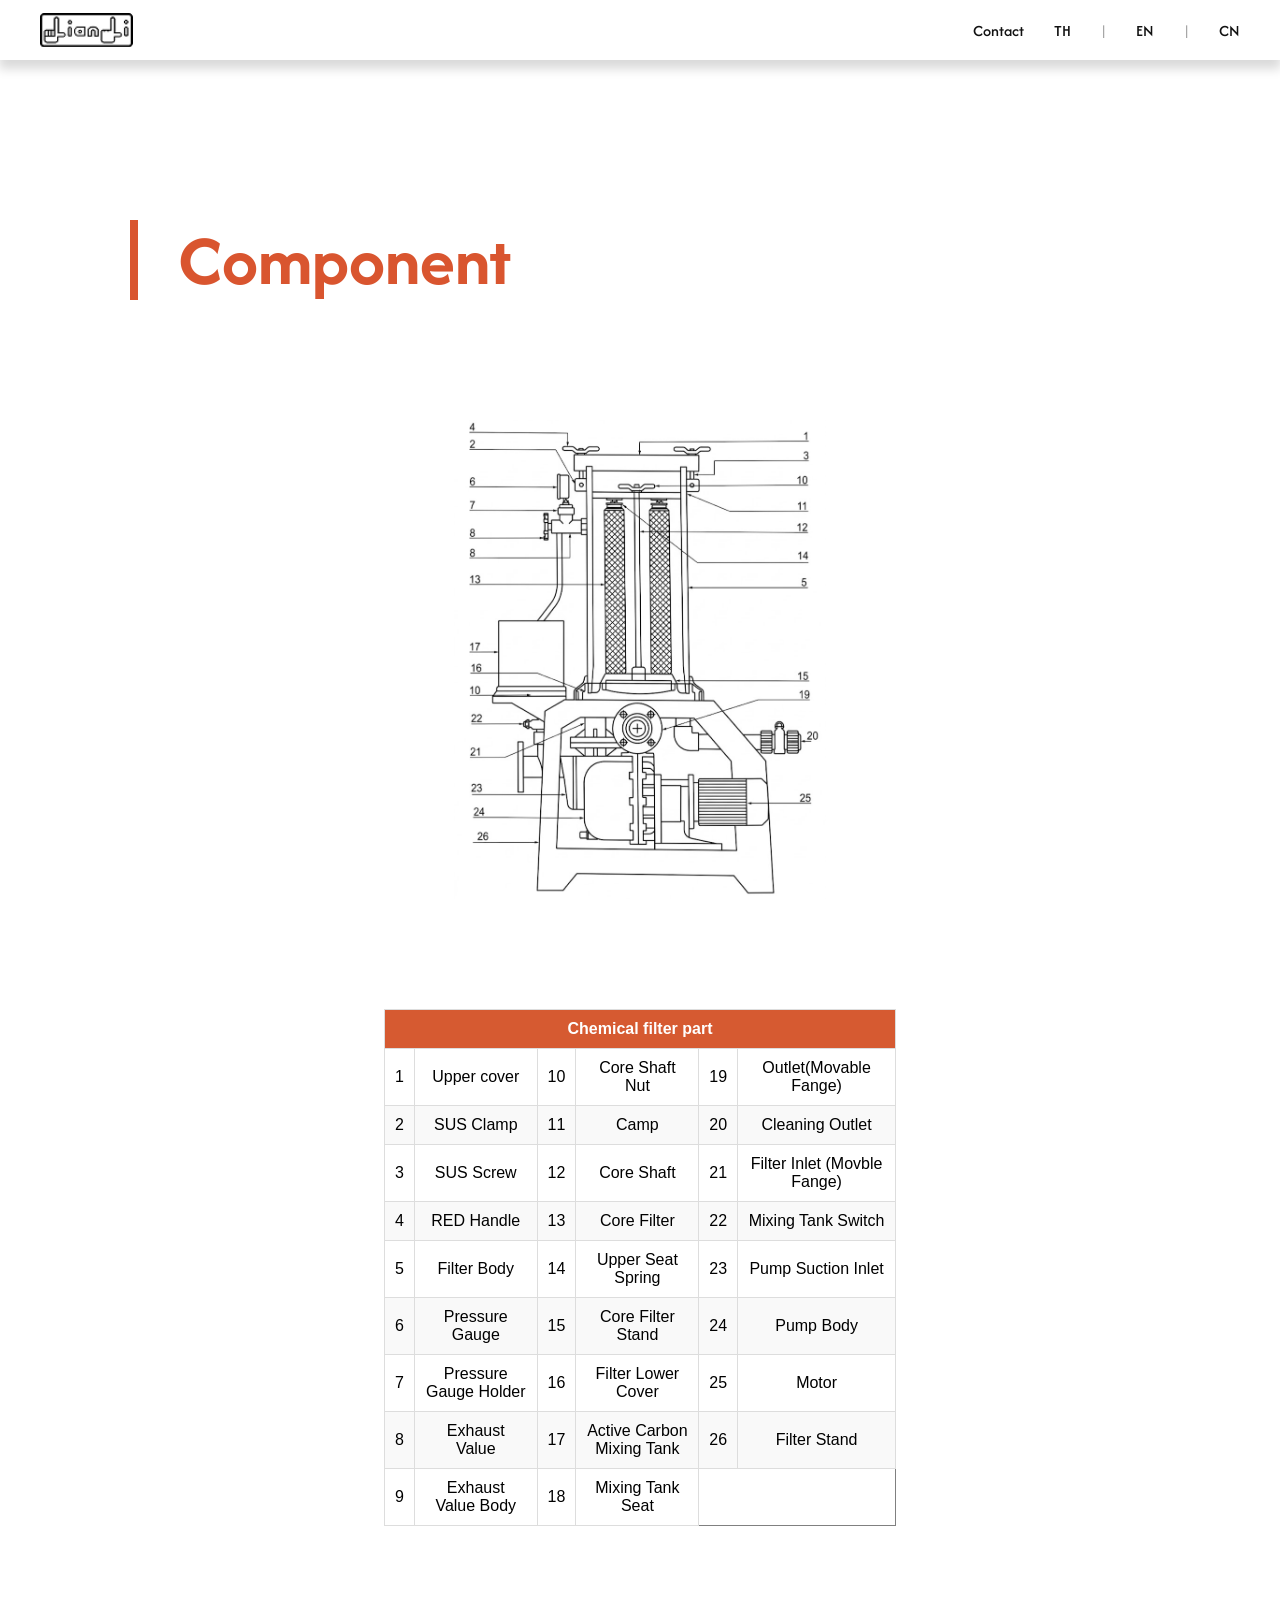
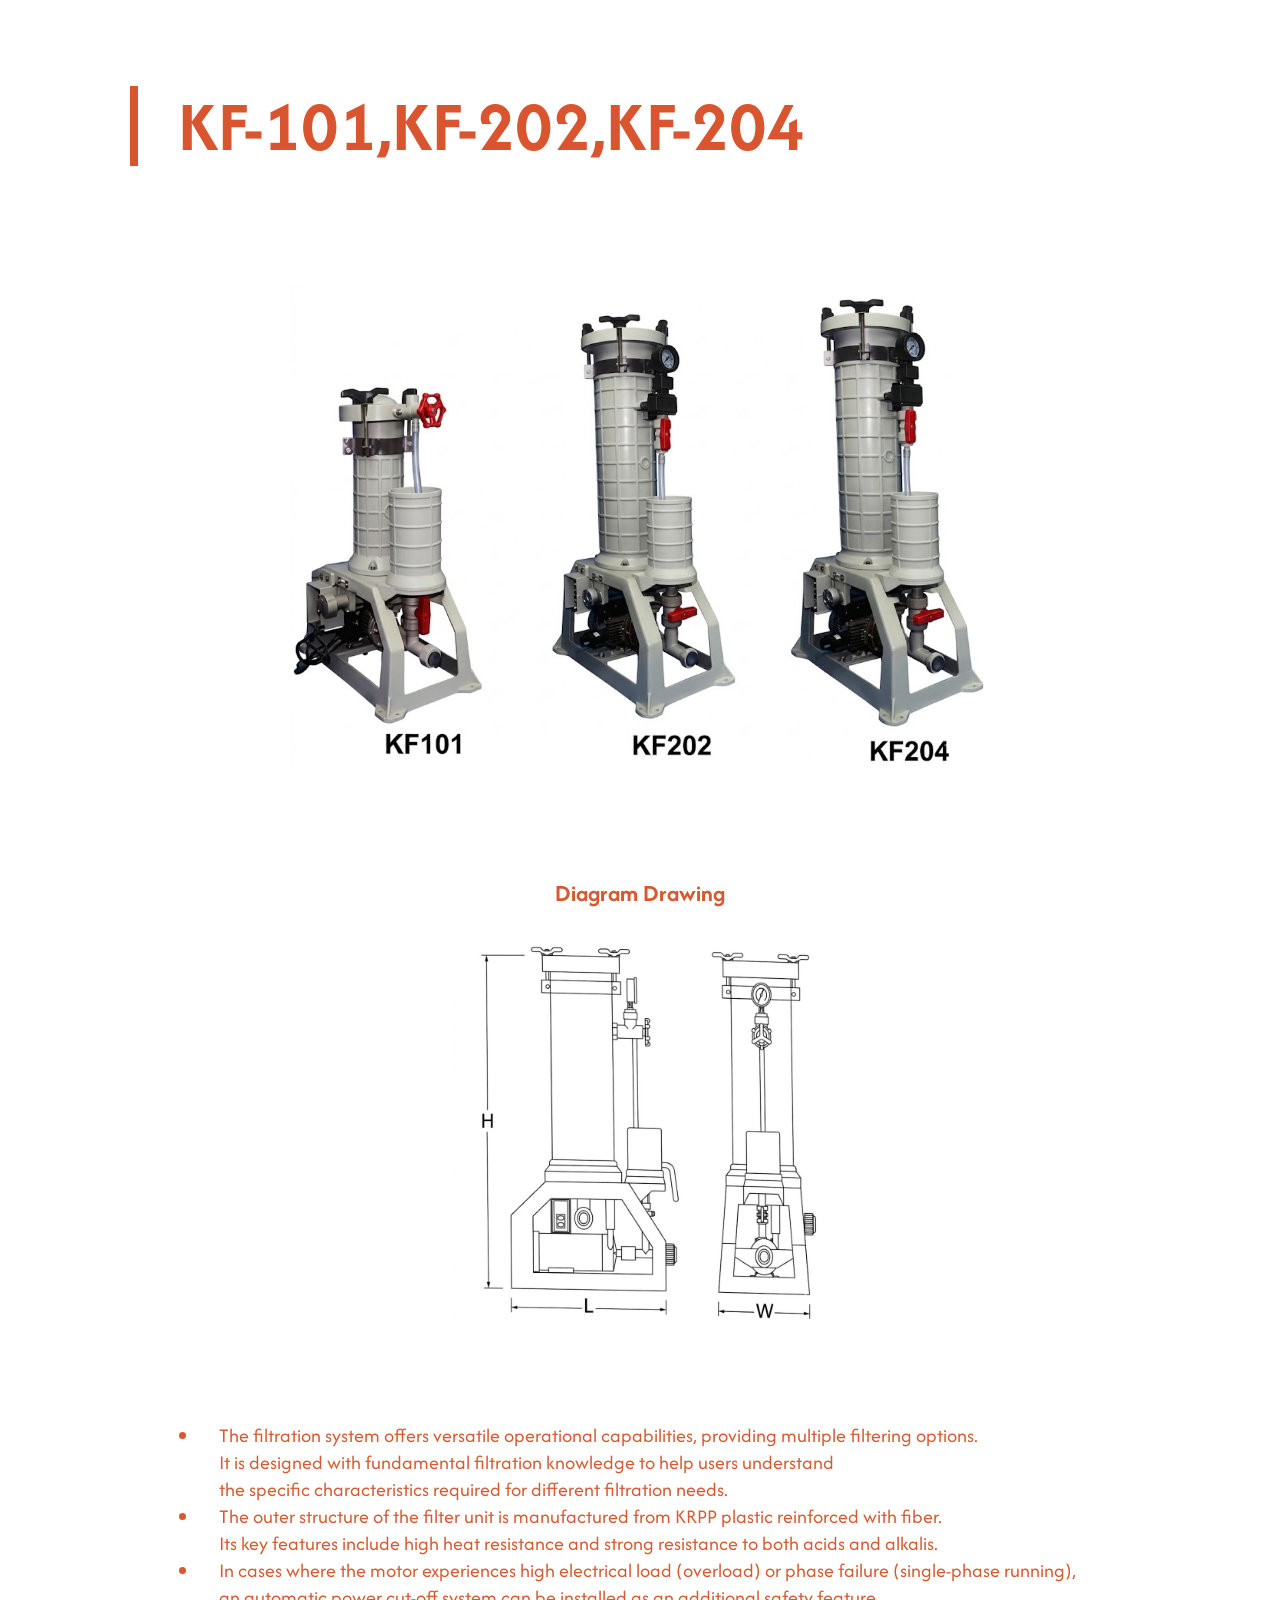
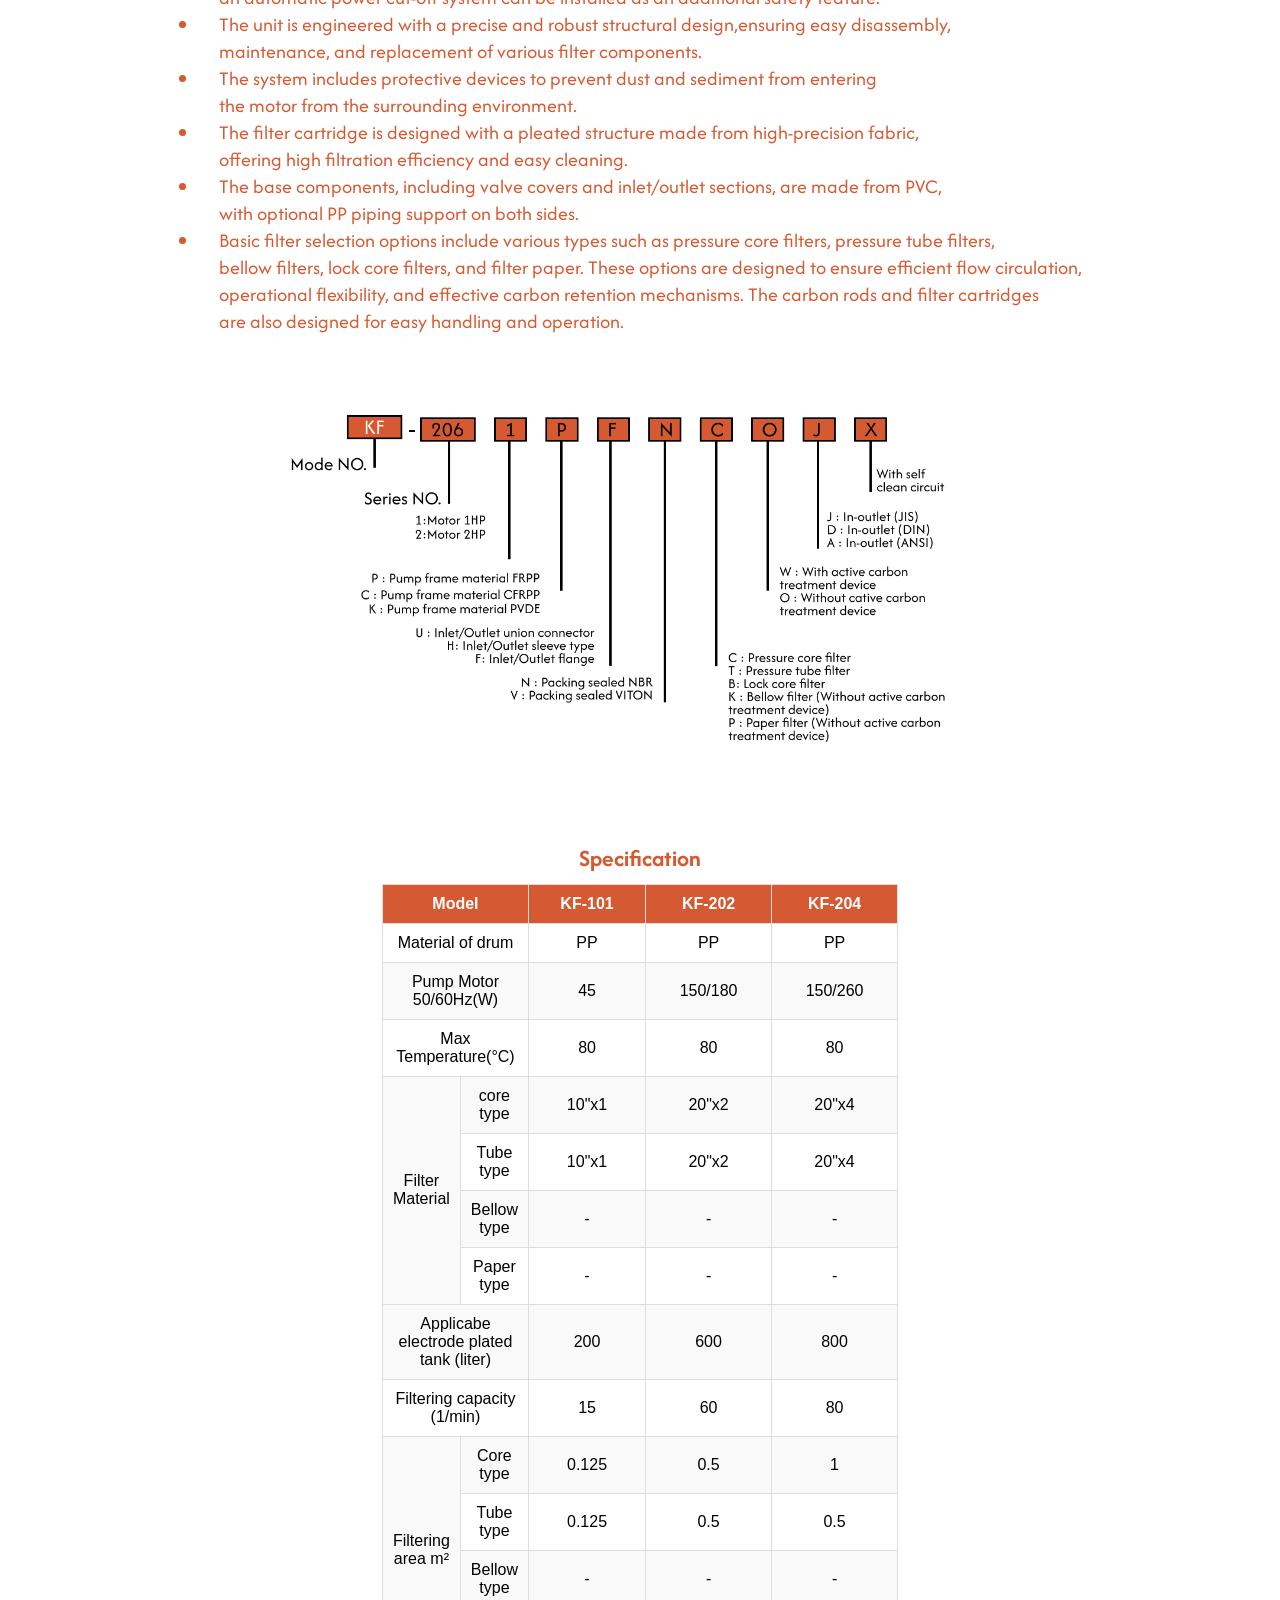
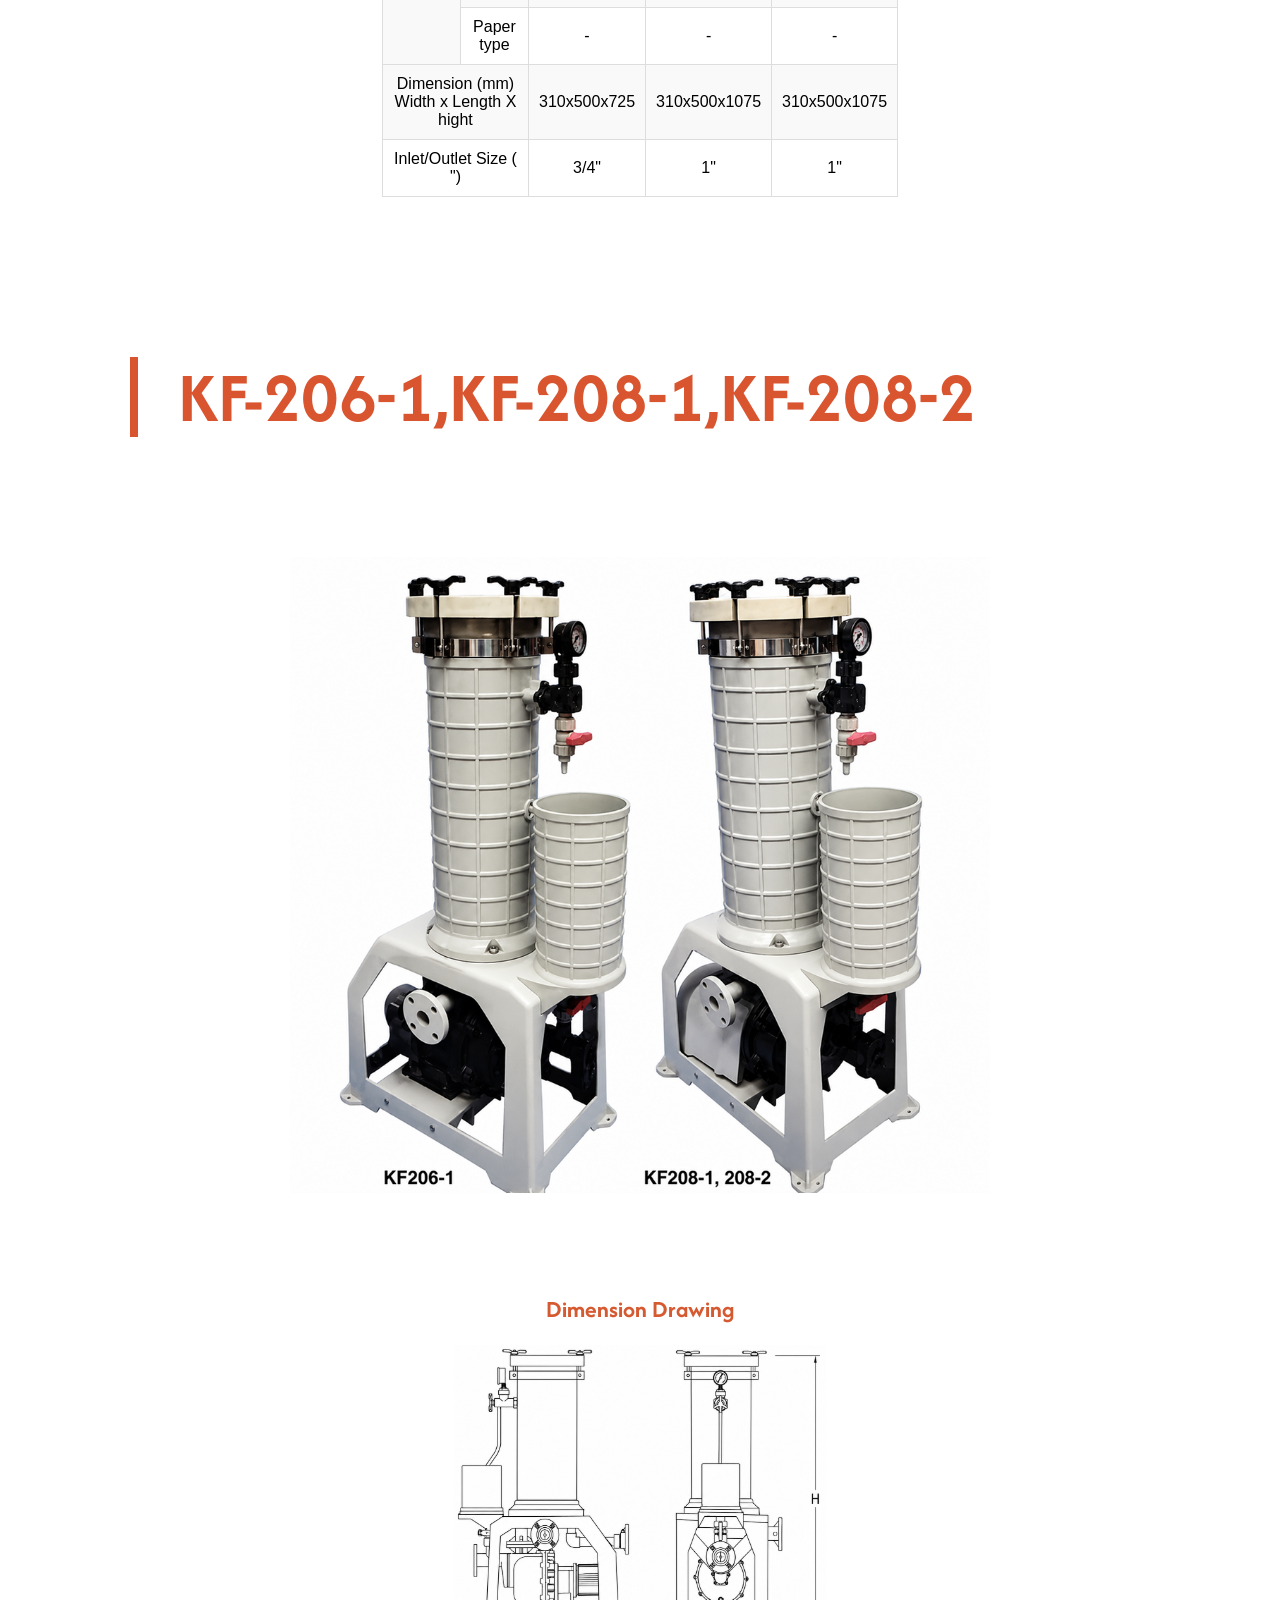
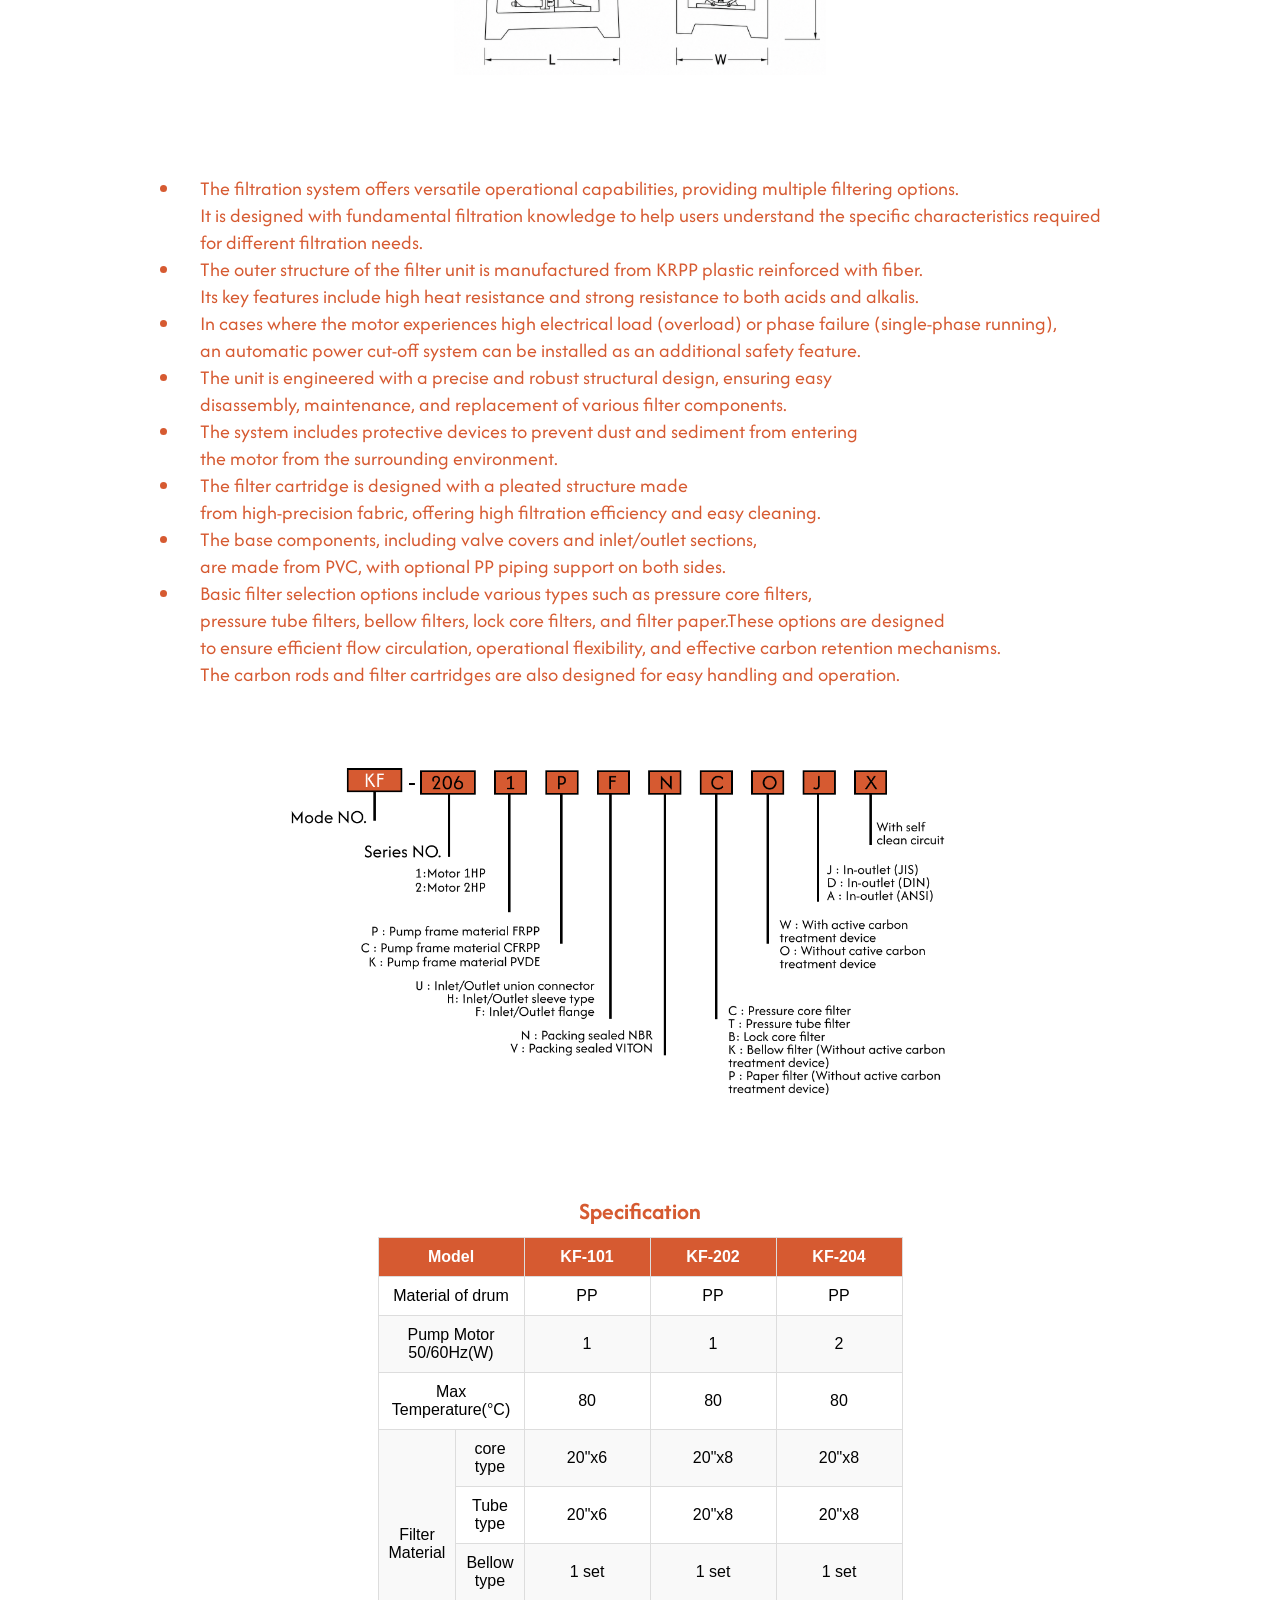
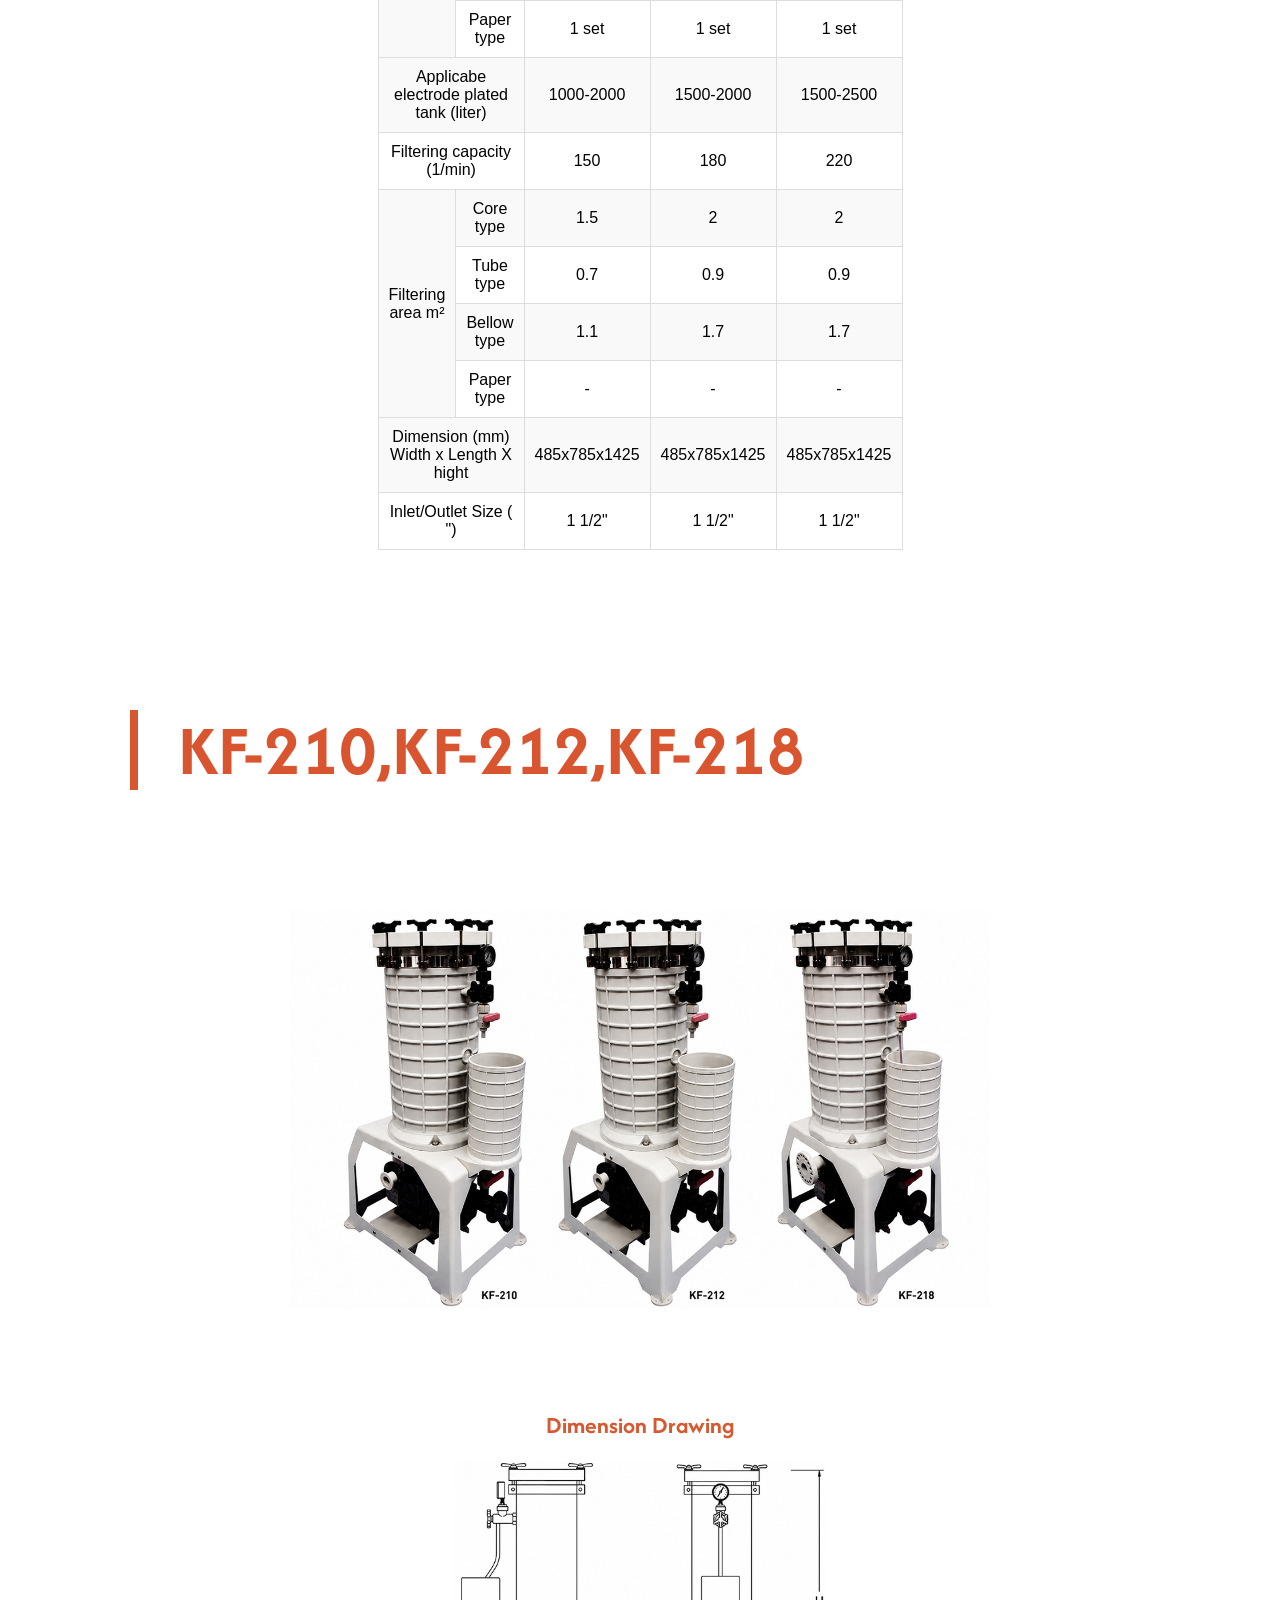
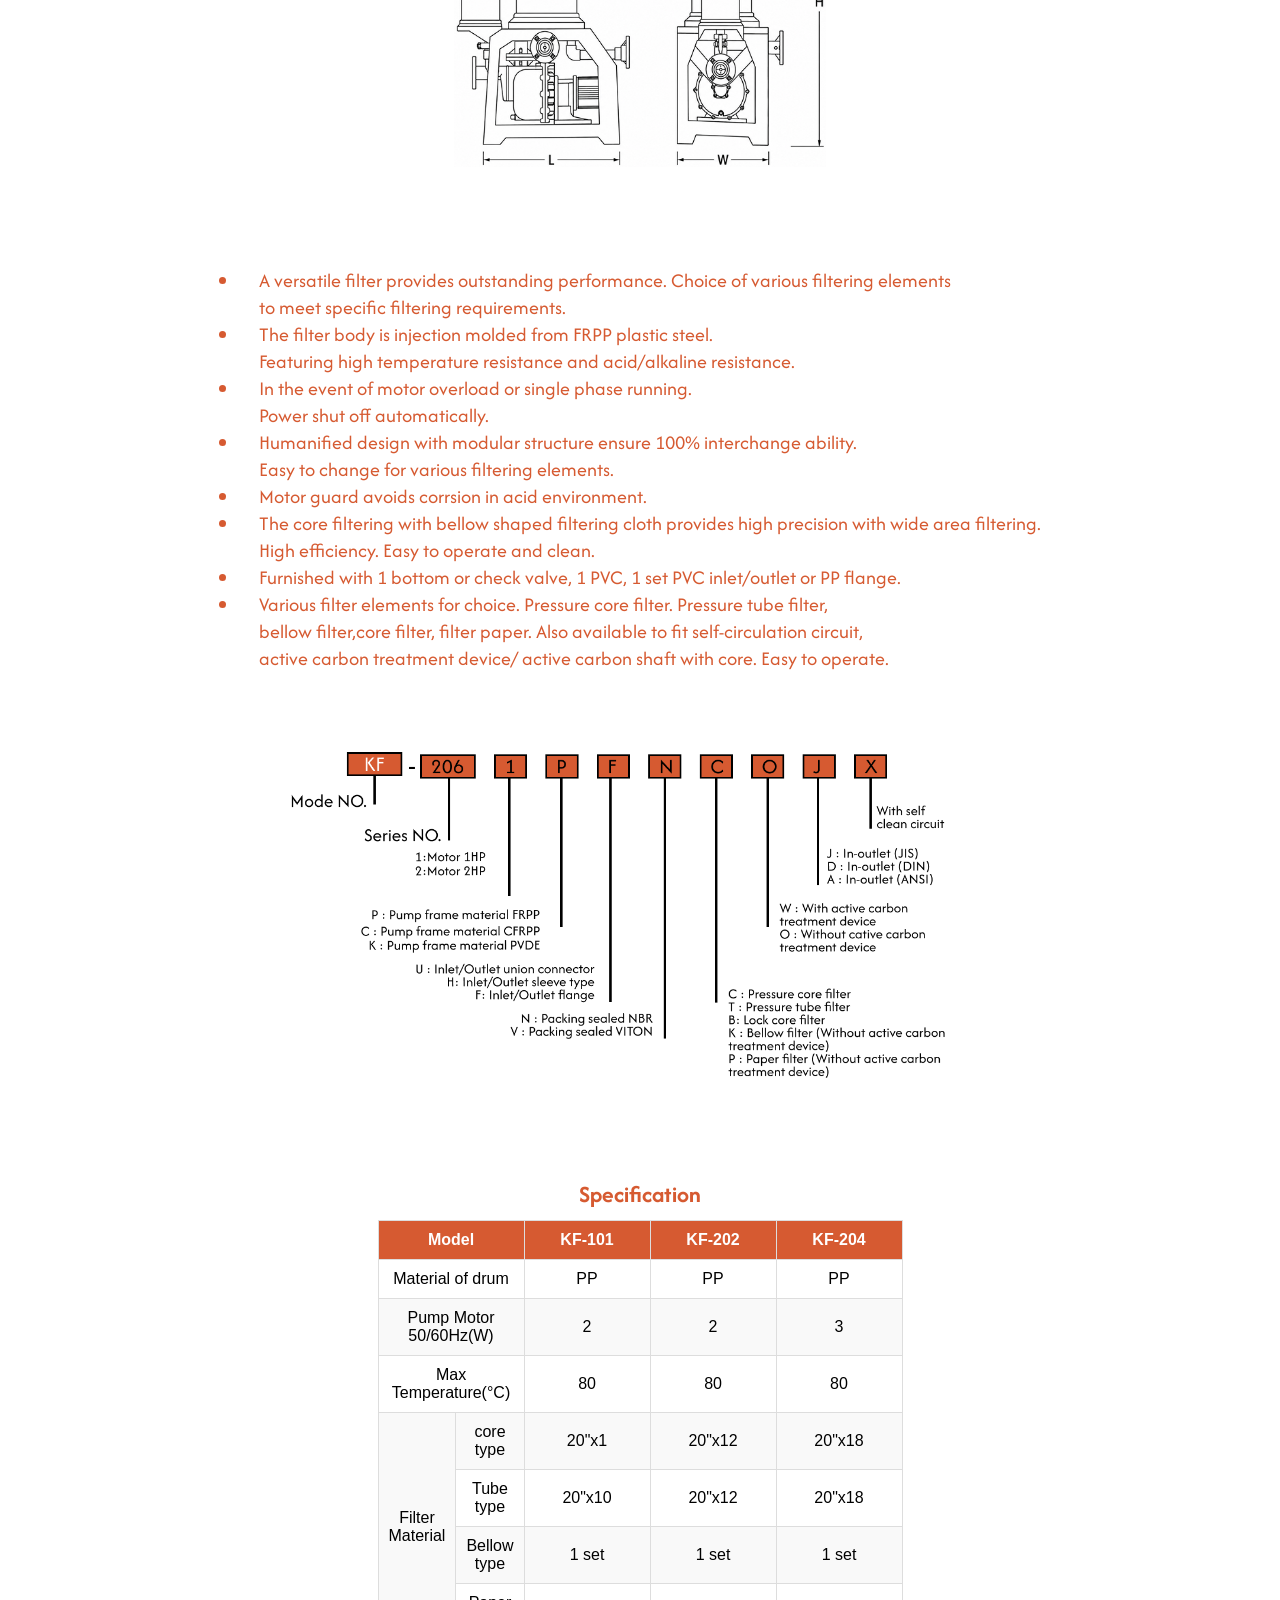
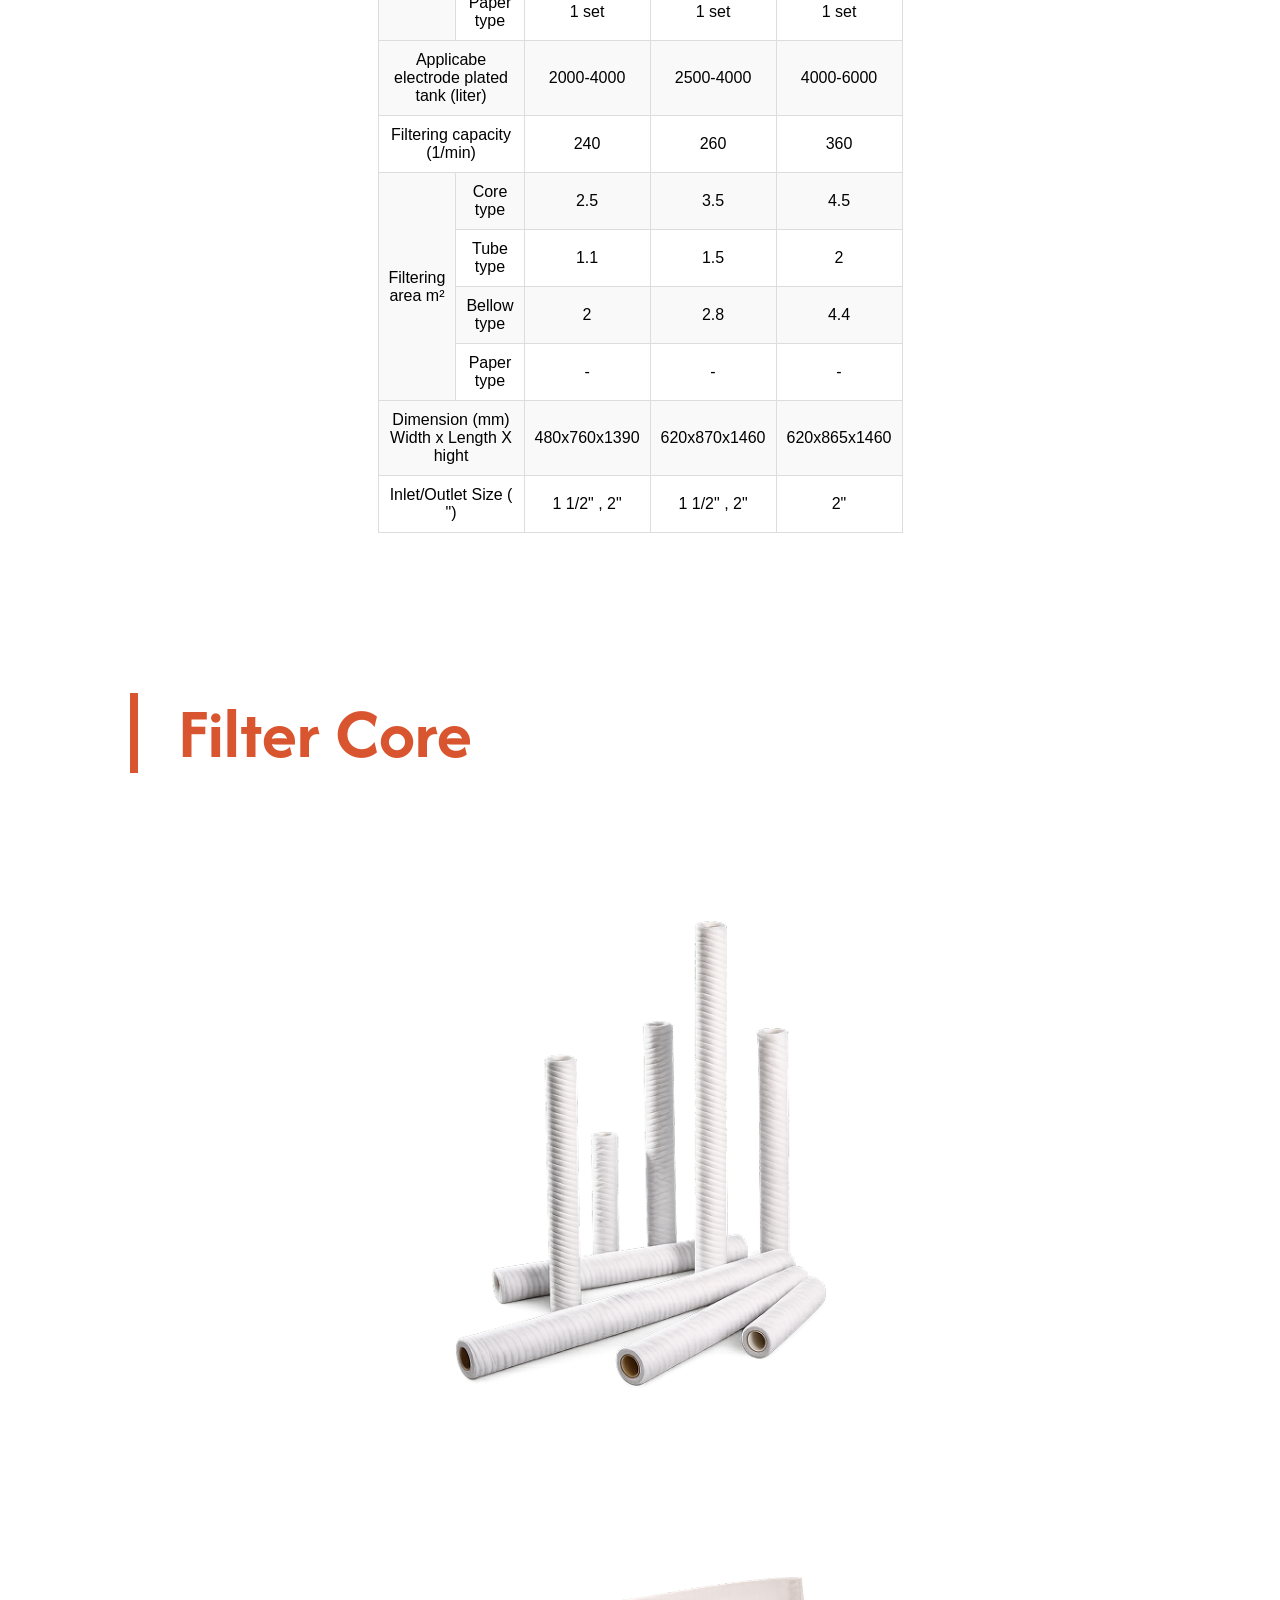
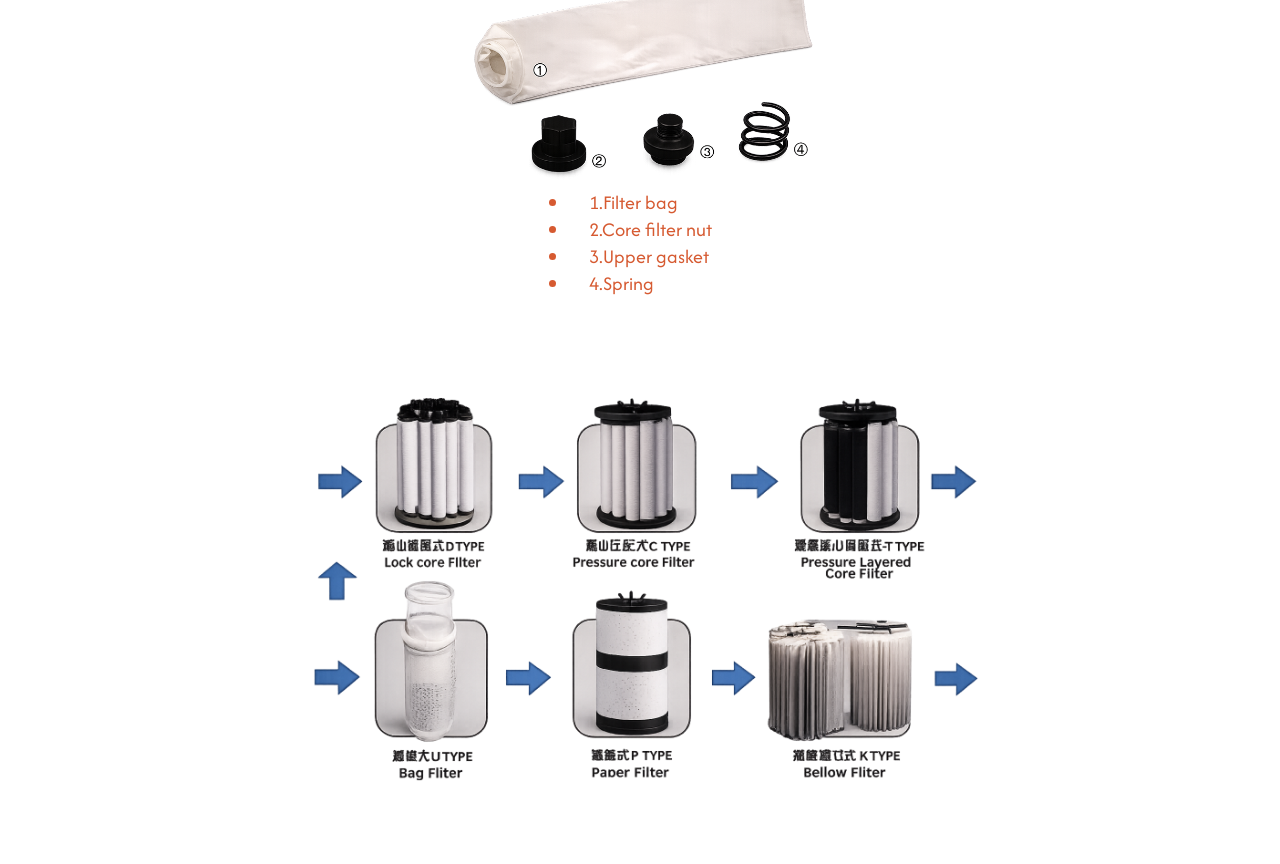
==== chemical_filter.html @ a281b536 "Add files via upload" ====
<!DOCTYPE html>
<html lang="en">
<head>
    <meta charset="UTF-8">
    <meta name="viewport" content="width=device-width, initial-scale=1.0">
    <title>Chemical filter</title>
    <link href="https://fonts.googleapis.com/css2?family=Afacad:wght@400;700&display=swap" rel="stylesheet">
    <link rel="stylesheet" href="index.css">

    <script src="script.js" defer></script>
</head>
<body>
    <header class="style_tab_menu">
  <div class="logo">
    <img src="mainpage/Lianli_logo.png" alt="Logo">
  </div>

  <ul class="menu-list">
    <li><a href="#">Contact</a></li>
    <li><a href="#" onclick="setLang('th')">TH</a></li>
    <li class="divider">|</li>
    <li><a href="#" onclick="setLang('en')">EN</a></li>
    <li class="divider">|</li>
    <li><a href="#" onclick="setLang('cn')">CN</a></li>
  </ul>
</header>

<div class="section-title reveal">
  <span class="bar"></span>

  <h2>
    <span data-lang="en">Component</span>
    <span data-lang="th">ส่วนประกอบ</span>
    <span data-lang="cn">组件</span>
  </h2>
</div>

<div class="image-container-minor reveal">
    <img src="Chemical_filter\Component_chemical_filter.png" alt="Chemical_filter_component">
</div>

<table border="1" cellpadding="10" cellspacing="0">
  <thead>
    <tr>
      <th colspan = 6><colume>Chemical filter part</th>
  </thead>
  <tbody>
    <tr>
        <td>1</td><td>Upper cover</td><td>10</td><td>Core Shaft Nut</td><td>19</td>
        <td>Outlet(Movable Fange)</td>
    </tr>
    <tr>
        <td>2</td><td>SUS Clamp</td><td>11</td><td>Camp</td><td>20</td><td>Cleaning Outlet</td>
    </tr>
    <tr>
        <td>3</td><td>SUS Screw</td><td>12</td><td>Core Shaft</td><td>21</td>
        <td>Filter Inlet (Movble Fange)</td>
    </tr>
    <tr>
        <td>4</td><td>RED Handle</td><td>13</td><td>Core Filter</td><td>22</td><td>Mixing Tank Switch</td>
    </tr>
    <tr>
        <td>5</td><td>Filter Body</td><td>14</td><td>Upper Seat Spring</td><td>23</td>
        <td>Pump Suction Inlet</td>
    </tr>
    <tr>
        <td>6</td><td>Pressure Gauge</td><td>15</td><td>Core Filter Stand</td><td>24</td><td>Pump Body</td>
    </tr>
    <tr>
        <td>7</td><td>Pressure Gauge Holder</td><td>16</td><td>Filter Lower Cover</td><td>25</td><td>Motor</td>
    </tr>
    <tr>
        <td>8</td><td>Exhaust Value</td><td>17</td><td>Active Carbon Mixing Tank</td><td>26</td>
        <td>Filter Stand</td>
    </tr>
    <tr>
        <td>9</td><td>Exhaust Value Body</td><td>18</td><td>Mixing Tank Seat</td>
    </tr>
  </tbody>
</table>


<div class="section-title reveal">
  <span class="bar"></span>

  <h2>
    <span data-lang="en">KF-101,KF-202,KF-204</span>
    <span data-lang="th">KF-101,KF-202,KF-204</span>
    <span data-lang="cn">KF-101,KF-202,KF-204</span>
  </h2>
</div>

<div class="image-container reveal">
    <img src="Chemical_filter\KF101,202,204.png" alt="KF-101">
</div>

<div class="Construction-text reveal-up">
Diagram Drawing
</div>

<div class="image-container-minor reveal">
    <img src="Chemical_filter\Chemical_filter_diagram.png" alt="Chemical_filter_component">
</div>


<div class="list-container reveal-up">
  <ul>
    <li>
    <span data-lang="en">The filtration system offers versatile operational capabilities, providing multiple filtering options.
        <br>It is designed with fundamental filtration knowledge to help users understand 
        <br>the specific characteristics required for different filtration needs.</span>
    <span data-lang="th">ระบบการกรองนี้มีคุณสมบัติการใช้งานที่หลากหลาย ให้ตัวเลือกการกรองหลายแบบ
        <br>ได้รับการออกแบบโดยอาศัยความรู้พื้นฐานด้านการกรอง เพื่อช่วยให้ผู้ใช้เข้าใจ
        <br>ลักษณะเฉพาะที่จำเป็นสำหรับความต้องการการกรองที่แตกต่างกัน</span>
    <span data-lang="cn">该过滤系统具有多样化的应用特性，提供多种过滤选择。
        <br>其设计基于过滤基础原理，以帮助用户理解
        <br>针对不同过滤需求所需的特殊特性。</span>
    </li>
    <li>
    <span data-lang="en">The outer structure of the filter unit is manufactured from KRPP plastic reinforced with fiber.
        <br>Its key features include high heat resistance and strong resistance to both acids and alkalis.</span>
    <span data-lang="th">โครงสร้างภายนอกของชุดกรองผลิตจากพลาสติก KRPP เสริมด้วยเส้นใย
        <br>คุณสมบัติที่สำคัญ ได้แก่ ทนความร้อนสูงและทนทานต่อกรดและด่างได้ดี</span>
    <span data-lang="cn">过滤器本体外壳采用纤维增强 KRPP 塑料制造。
        <br>其主要特点包括优异的耐高温性能，以及对酸、碱的强耐腐蚀性。</span>
    </li>
    <li>
    <span data-lang="en">In cases where the motor experiences high electrical load (overload) or phase failure (single-phase running), 
        <br>an automatic power cut-off system can be installed as an additional safety feature.</span>
    <span data-lang="th">ในกรณีที่มอเตอร์มีภาระทางไฟฟ้าสูงเกินไป (โอเวอร์โหลด) หรือเกิดความผิดพลาดของเฟส (ทำงานด้วยเฟสเดียว)
        <br>สามารถติดตั้งระบบตัดไฟอัตโนมัติเป็นคุณสมบัติด้านความปลอดภัยเพิ่มเติมได้</span>
    <span data-lang="cn">在电机发生高电流负载（过载）或缺相运转（单相运行）时，
        <br>可加装自动断电保护系统，以提升设备的安全性。</span>
    </li>
    <li>
    <span data-lang="en">The unit is engineered with a precise and robust structural design,ensuring easy disassembly, 
        <br>maintenance, and replacement of various filter components.</span>
    <span data-lang="th">ตัวเครื่องได้รับการออกแบบโครงสร้างอย่างแม่นยำและแข็งแรงทนทาน ทำให้สามารถถอดประกอบได้ง่าย
        <br>การบำรุงรักษาและการเปลี่ยนชิ้นส่วนต่างๆ ของตัวกรอง
    </span>
    <span data-lang="cn">该设备采用精密且坚固的结构设计，
        <br>可实现各类过滤组件的轻松拆卸、维护与更换。</span>
    </li>
    <li>
    <span data-lang="en">The system includes protective devices to prevent dust and sediment from entering
        <br> the motor from the surrounding environment.</span>
    <span data-lang="th">ระบบนี้มีอุปกรณ์ป้องกันเพื่อป้องกันไม่ให้ฝุ่นละอองและตะกอนเข้าไปภายใน<br> ขจัดอิทธิพลของสภาพแวดล้อมโดยรอบ</span>
    <span data-lang="cn">系统配备防护装置，
        <br>可防止灰尘与沉积物从周围环境进入电机内部。</span>
    </li>
    <li>
    <span data-lang="en">The filter cartridge is designed with a pleated structure made from high-precision fabric,
        <br> offering high filtration efficiency and easy cleaning.</span>
    <span data-lang="th">ไส้กรองได้รับการออกแบบให้มีโครงสร้างแบบจีบ ผลิตจากผ้าที่มีความแม่นยำสูง
        <br> จึงมีประสิทธิภาพในการกรองสูงและทำความสะอาดง่าย</span>
    <span data-lang="cn">滤芯采用高精度纤维材料的折叠式结构设计，
        <br>具有高过滤效率且易于清洗。</span>
    </li>
    <li>
    <span data-lang="en">The base components, including valve covers and inlet/outlet sections, are made from PVC, 
        <br>with optional PP piping support on both sides.</span>
    <span data-lang="th">ส่วนประกอบพื้นฐาน รวมถึงฝาครอบวาล์วและส่วนทางเข้า/ออก ทำจาก PVC<br>พร้อมตัวเลือกเสริมเป็นท่อ PP ทั้งสองด้าน</span>
    <span data-lang="cn">底座组件（包括阀盖及进出口部分）采用 PVC 材料制造，
        <br>两侧可选配 PP 管路支撑结构。</span>
    </li>
    <li>
    <span data-lang="en">Basic filter selection options include various types such as pressure core filters, pressure tube filters, 
        <br>bellow filters, lock core filters, and filter paper. These options are designed to ensure efficient flow circulation, 
        <br>operational flexibility, and effective carbon retention mechanisms. The carbon rods and filter cartridges 
        <br>are also designed for easy handling and operation.</span>
    <span data-lang="th">ตัวเลือกพื้นฐานในการเลือกตัวกรองประกอบด้วยประเภทต่างๆ เช่น ตัวกรองแกนแรงดัน ตัวกรองท่อแรงดัน
        <br>ตัวกรองแบบลูกสูบ ตัวกรองแกนล็อค และกระดาษกรอง ตัวเลือกเหล่านี้ได้รับการออกแบบมาเพื่อให้มั่นใจถึงการไหลเวียนของอากาศที่มีประสิทธิภาพ
        <br>ความยืดหยุ่นในการใช้งาน และกลไกการกักเก็บคาร์บอนที่มีประสิทธิภาพ แท่งคาร์บอนและตลับกรอง
        <br>ยังได้รับการออกแบบมาเพื่อให้ง่ายต่อการใช้งานและการจัดการอีกด้วย</span>
    <span data-lang="cn">基本过滤器可提供多种选择，包括压力式滤芯过滤器、压力式滤管过滤器、
        <br>波纹过滤器、锁芯过滤器及滤纸等类型。
        <br>这些设计可确保高效的流体循环、灵活的操作性能以及有效的活性炭截留机制。
        <br>此外，活性炭棒与滤芯也采用便于操作与更换的设计。</span>
    </li>
  </ul>
</div>


<div class="image-container reveal">
    <img src="Chemical_filter\KF-206_firstpic.png" alt="KF-206(1)">
</div>

<div class="Table-head-text reveal-up">
Specification
</div>

<table border="1" cellpadding="10" cellspacing="0">
  <thead>
        <th colspan = 2><colume>Model</th>
        <th><colume>KF-101</th>
        <th><colume>KF-202</th>
        <th><colume>KF-204</th> 
  </thead>
  <tbody>
    <td colspan = 2>Material of drum</td><td>PP</td><td>PP</td><td>PP</td>
    <tr>
    <td colspan = 2>Pump Motor 50/60Hz(W)</td><td>45</td><td>150/180</td><td>150/260</td>
    </tr>
    <tr>
    <td colspan = 2>Max Temperature(°C)</td><td>80</td><td>80</td><td>80</td>
    </tr>
    <tr>
    <td rowspan = 4>Filter Material</td><td>core type</td><td>10"x1</td><td>20"x2</td><td>20"x4</td>
    </tr>
    <tr>
        <td>Tube type</td><td>10"x1</td><td>20"x2</td><td>20"x4</td>
    </tr>
    <tr>
        <td>Bellow type</td><td>-</td><td>-</td><td>-</td>
    </tr>
    <tr>
        <td>Paper type</td><td>-</td><td>-</td><td>-</td>
    </tr>
    <tr>
        <td colspan = 2>Applicabe electrode plated tank (liter)</td><td>200</td><td>600</td><td>800</td>
    </tr>
    <tr>
        <td colspan = 2>Filtering capacity (1/min)</td><td>15</td><td>60</td><td>80</td>
    </tr>
    <tr>
        <td rowspan="4">Filtering area m²</td><td>Core type</td><td>0.125</td><td>0.5</td><td>1</td>
    </tr>
    <tr>
        <td>Tube type</td><td>0.125</td><td>0.5</td><td>0.5</td>
    </tr>
    <tr>
        <td>Bellow type</td><td>-</td><td>-</td><td>-</td>
    </tr>
    <tr>
        <td>Paper type</td><td>-</td><td>-</td><td>-</td>
    </tr>
    <tr>
        <td colspan="2">Dimension (mm) Width x Length X hight</td><td>310x500x725</td><td>310x500x1075</td><td>310x500x1075</td>
    </tr>
    <tr>
        <td colspan = 2>Inlet/Outlet Size ( ")</td><td>3/4"</td><td>1"</td><td>1"</td>
    </tr>
  </tbody>
</table>

<div class="section-title reveal">
  <span class="bar"></span>

  <h2>
    <span data-lang="en">KF-206-1,KF-208-1,KF-208-2</span>
    <span data-lang="th">KF-206-1,KF-208-1,KF-208-2</span>
    <span data-lang="cn">KF-206-1,KF-208-1,KF-208-2</span>
  </h2>
</div>

<div class="image-container reveal">
    <img src="Chemical_filter\kf-206kf-208.png" alt="KF-206(1)">
</div>

<div class="Construction-text reveal-up">
Dimension Drawing
</div>
<div class="image-container-minor reveal">
    <img src="Chemical_filter\dimension_kf-206.png" alt="KF-206(1)">
</div>


<div class="list-container reveal-up">
  <ul>
    <li>
    <span data-lang="en">The filtration system offers versatile operational capabilities, providing multiple filtering options.
        <br> It is designed with fundamental filtration knowledge to help users understand the specific characteristics required
        <br> for different filtration needs.</span>
    <span data-lang="th">ระบบการกรองนี้มีคุณสมบัติการใช้งานที่หลากหลาย ให้ตัวเลือกการกรองหลายแบบ
        <br> ระบบนี้ได้รับการออกแบบโดยอาศัยความรู้พื้นฐานด้านการกรอง เพื่อช่วยให้ผู้ใช้เข้าใจคุณลักษณะเฉพาะที่จำเป็น
        <br> สำหรับความต้องการการกรองที่แตกต่างกัน</span>
    <span data-lang="cn">此過濾系統功能多樣，提供多種過濾選項。 
        <br>它的設計是基於基本的過濾知識，旨在幫助使用者了解不同過濾需求所需的具體特性。 <br></span>
    </li>
    <li>
    <span data-lang="en">The outer structure of the filter unit is manufactured from KRPP plastic reinforced with fiber. 
        <br>Its key features include high heat resistance and strong resistance to both acids and alkalis.</span>
    <span data-lang="th">โครงสร้างภายนอกของชุดกรองผลิตจากพลาสติก KRPP เสริมใยไฟเบอร์
        <br>คุณสมบัติที่สำคัญ ได้แก่ ทนความร้อนสูงและทนทานต่อกรดและด่างได้ดี</span>
    <span data-lang="cn">過濾單元的外殼結構採用纖維增強型KRPP塑膠製成。
        <br>主要特點包括耐高溫和良好的耐酸鹼性。</span>
    </li>
    <li>
    <span data-lang="en">In cases where the motor experiences high electrical load (overload) or phase failure (single-phase running),
        <br> an automatic power cut-off system can be installed as an additional safety feature.</span>
    <span data-lang="th">ในกรณีที่มอเตอร์มีภาระทางไฟฟ้าสูงเกินไป (โอเวอร์โหลด) หรือเกิดความผิดพลาดของเฟส (ทำงานด้วยเฟสเดียว)
        <br> สามารถติดตั้งระบบตัดไฟอัตโนมัติเป็นคุณสมบัติด้านความปลอดภัยเพิ่มเติมได้</span>
    <span data-lang="cn">當馬達遇到高負載（過載）或缺相（單相運轉）時，
        <br>可以安裝自動斷電系統作為額外的安全措施。</span>
    </li>
    <li>
    <span data-lang="en">The unit is engineered with a precise and robust structural design, ensuring easy 
        <br>disassembly, maintenance, and replacement of various filter components.</span>
    <span data-lang="th">ตัวเครื่องได้รับการออกแบบโครงสร้างอย่างแม่นยำและแข็งแรงทนทาน ทำให้สามารถถอดประกอบ 
        <br>บำรุงรักษา และเปลี่ยนชิ้นส่วนตัวกรองต่างๆ ได้อย่างง่ายดาย</span>
    <span data-lang="cn">該裝置採用精密而堅固的結構設計，確保易於
        <br>拆卸、維護和更換各種過濾組件。</span>
    </li>
    <li>
    <span data-lang="en">The system includes protective devices to prevent dust and sediment from entering 
        <br>the motor from the surrounding environment.</span>
    <span data-lang="th">ระบบนี้มีอุปกรณ์ป้องกันเพื่อป้องกันไม่ให้ฝุ่นละอองและตะกอนจากสภาพแวดล้อมโดยรอบเข้าไปในมอเตอร์</span>
    <span data-lang="cn">該系統包含保護裝置，可防止灰塵和沈積物從周圍環境進入馬達。</span>
    </li>
    <li>
    <span data-lang="en">The filter cartridge is designed with a pleated structure made 
        <br>from high-precision fabric, offering high filtration efficiency and easy cleaning.</span>
    <span data-lang="th">ไส้กรองได้รับการออกแบบให้มีโครงสร้างแบบจีบที่ทำจากผ้าที่มีความแม่นยำสูง
        <br>จึงมีประสิทธิภาพในการกรองสูงและทำความสะอาดง่าย</span>
    <span data-lang="cn">濾芯採用褶皺結構設計，
        <br>由高精度織物製成，過濾效率高，易於清洗。</span>
    </li>
    <li>
    <span data-lang="en">The base components, including valve covers and inlet/outlet sections, 
        <br>are made from PVC, with optional PP piping support on both sides.</span>
    <span data-lang="th">ส่วนประกอบพื้นฐาน ได้แก่ ฝาครอบวาล์วและส่วนทางเข้า/ออก
        <br>ทำจาก PVC โดยมีตัวเลือกเสริมเป็นท่อ PP ที่ด้านข้างทั้งสองด้าน</span>
    <span data-lang="cn">基本組件，包括閥蓋和進/出水段，
        <br>採用PVC材質，兩側可選配PP材質管支撐。</span>
    </li>
    <li>
    <span data-lang="en"> Basic filter selection options include various types such as pressure core filters,
        <br> pressure tube filters, bellow filters, lock core filters, and filter paper.These options are designed
        <br> to ensure efficient flow circulation, operational flexibility, and effective carbon retention mechanisms. 
        <br>The carbon rods and filter cartridges are also designed for easy handling and operation.</span>
    <span data-lang="th">ตัวเลือกการเลือกตัวกรองพื้นฐานประกอบด้วยประเภทต่างๆ เช่น ตัวกรองแกนแรงดัน
        <br> ตัวกรองท่อแรงดัน ตัวกรองแบบลูกสูบ ตัวกรองแกนล็อค และกระดาษกรอง ตัวเลือกเหล่านี้ได้รับการออกแบบมาเพื่อ
        <br>ให้มีการไหลเวียนของอากาศที่มีประสิทธิภาพ ความยืดหยุ่นในการใช้งาน และกลไกการกักเก็บคาร์บอนที่มีประสิทธิภาพ
        <br>แท่งคาร์บอนและตลับกรองยังได้รับการออกแบบมาเพื่อให้ง่ายต่อการใช้งานและการจัดการ</span>
    <span data-lang="cn">基本過濾器選擇包括多種類型，例如壓力芯過濾器、
        <br>壓力管過濾器、波紋管過濾器、鎖心過濾器和濾紙。這些過濾器旨在
        <br>確保高效率的流體循環、操作靈活性和有效的碳截留機制。
        <br>碳棒和濾芯的設計也方便操作和使用。</span>
    </li> 
</div>

<div class="image-container reveal">
    <img src="Chemical_filter\kf-206-mode_No.png" alt="KF-206(1)">
</div>

<div class="Table-head-text reveal-up">
Specification
</div>
<table border="1" cellpadding="10" cellspacing="0">
  <thead>
        <th colspan = 2><colume>Model</th>
        <th><colume>KF-101</th>
        <th><colume>KF-202</th>
        <th><colume>KF-204</th> 
  </thead>
  <tbody>
    <td colspan = 2>Material of drum</td><td>PP</td><td>PP</td><td>PP</td>
    <tr>
    <td colspan = 2>Pump Motor 50/60Hz(W)</td><td>1</td><td>1</td><td>2</td>
    </tr>
    <tr>
    <td colspan = 2>Max Temperature(°C)</td><td>80</td><td>80</td><td>80</td>
    </tr>
    <tr>
    <td rowspan = 4>Filter Material</td><td>core type</td><td>20"x6</td><td>20"x8</td><td>20"x8</td>
    </tr>
    <tr>
        <td>Tube type</td><td>20"x6</td><td>20"x8</td><td>20"x8</td>
    </tr>
    <tr>
        <td>Bellow type</td><td>1 set</td><td>1 set</td><td>1 set</td>
    </tr>
    <tr>
        <td>Paper type</td><td>1 set</td><td>1 set</td><td>1 set</td>
    </tr>
    <tr>
        <td colspan = 2>Applicabe electrode plated tank (liter)</td><td>1000-2000</td><td>1500-2000</td><td>1500-2500</td>
    </tr>
    <tr>
        <td colspan = 2>Filtering capacity (1/min)</td><td>150</td><td>180</td><td>220</td>
    </tr>
    <tr>
        <td rowspan="4">Filtering area m²</td><td>Core type</td><td>1.5</td><td>2</td><td>2</td>
    </tr>
    <tr>
        <td>Tube type</td><td>0.7</td><td>0.9</td><td>0.9</td>
    </tr>
    <tr>
        <td>Bellow type</td><td>1.1</td><td>1.7</td><td>1.7</td>
    </tr>
    <tr>
        <td>Paper type</td><td>-</td><td>-</td><td>-</td>
    </tr>
    <tr>
        <td colspan="2">Dimension (mm) Width x Length X hight</td><td>485x785x1425</td><td>485x785x1425</td><td>485x785x1425</td>
    </tr>
    <tr>
        <td colspan = 2>Inlet/Outlet Size ( ")</td><td>1 1/2"</td><td>1 1/2"</td><td>1 1/2"</td>
    </tr>
  </tbody>
</table>

<div class="section-title reveal">
  <span class="bar"></span>

  <h2>
    <span data-lang="en">KF-210,KF-212,KF-218</span>
    <span data-lang="th">KF-210,KF-212,KF-218</span>
    <span data-lang="cn">KF-210,KF-212,KF-218</span>
  </h2>
</div>

<div class="image-container reveal">
    <img src="Chemical_filter\KF-210.png" alt="KF-206(1)">
</div>

<div class="Construction-text reveal-up">
Dimension Drawing
</div>
<div class="image-container-minor reveal">
    <img src="Chemical_filter\Dimension_kf-210.png" alt="KF-206(1)">
</div>



<div class="list-container reveal-up">
  <ul>
    <li>
    <span data-lang="en">A versatile filter provides outstanding performance. Choice of various filtering elements
        <br> to meet specific filtering requirements.</span>
    <span data-lang="th">ตัวกรองอเนกประสงค์ให้ประสิทธิภาพที่ยอดเยี่ยม สามารถเลือกองค์ประกอบการกรองได้หลากหลาย
        <br> เพื่อตอบสนองความต้องการการกรองเฉพาะด้าน</span>
    <span data-lang="cn">多功能过滤器提供卓越性能。可选择多种过滤元件
        <br> 以满足不同的过滤需求。</span>
    </li>
    <li>
    <span data-lang="en">The filter body is injection molded from FRPP plastic steel.
        <br> Featuring high temperature resistance and acid/alkaline resistance.</span>
    <span data-lang="th">ตัวกรองผลิตจากพลาสติกเหล็ก FRPP โดยวิธีการฉีดขึ้นรูป
        <br> มีคุณสมบัติทนต่ออุณหภูมิสูงและทนต่อกรด/ด่าง</span>
    <span data-lang="cn">过滤器本体采用 FRPP 塑钢一体注塑成型。
        <br> 具备耐高温及耐酸碱性能。</span>
    </li>
    <li>
    <span data-lang="en">In the event of motor overload or single phase running. 
        <br>Power shut off automatically.</span>
    <span data-lang="th">ในกรณีที่มอเตอร์ทำงานเกินกำลังหรือทำงานด้วยเฟสเดียว
        <br>ระบบจะตัดไฟโดยอัตโนมัติ</br></span>
    <span data-lang="cn">当电机过载或发生缺相运转时。
        <br> 电源将自动切断。</span>
    <li>
    <span data-lang="en">Humanified design with modular structure ensure 100% interchange ability.
        <br>Easy to change for various filtering elements.</span>
    <span data-lang="th">การออกแบบที่คำนึงถึงผู้ใช้งานด้วยโครงสร้างแบบโมดูลาร์ช่วยให้สามารถเปลี่ยนชิ้นส่วนได้ 100%
        <br>เปลี่ยนชิ้นส่วนกรองต่างๆ ได้ง่าย</span>
    <span data-lang="cn">人性化模块化设计，确保 100% 互换性。
        <br> 可轻松更换各种过滤元件。</span>
    </li>
    <li>
    <span data-lang="en">Motor guard avoids corrsion in acid environment.</span>
    <span data-lang="th">แผ่นป้องกันมอเตอร์ช่วยป้องกันการกัดกร่อนในสภาพแวดล้อมที่เป็นกรด</span>
    <span data-lang="cn">电机保护罩可防止在酸性环境中发生腐蚀。</span>
    </li>
    <li>
    <span data-lang="en">The core filtering with bellow shaped filtering cloth provides high precision with wide area filtering.
        <br> High efficiency. Easy to operate and clean.</span>
    <span data-lang="th">ระบบกรองหลักที่ใช้ผ้ากรองรูปทรงคล้ายลูกสูบ ให้ความแม่นยำสูงและครอบคลุมพื้นที่การกรองกว้าง
        <br> ประสิทธิภาพสูง ใช้งานและทำความสะอาดง่าย</span>
    <span data-lang="cn">采用风琴式滤布核心过滤，具备高精度与大面积过滤效果。
        <br> 高效率，且操作与清洗简便。</span>
    </li>
    <li>
    <span data-lang="en">Furnished with 1 bottom or check valve, 1 PVC, 1 set PVC inlet/outlet or PP flange.</span>
    <span data-lang="th">มาพร้อมกับวาล์วกันกลับหรือวาล์วก้นบ่อ 1 ตัว, ท่อ PVC 1 ตัว, ชุดทางเข้า/ออก PVC 1 ชุด หรือหน้าแปลน PP 1 ชุด</span>
    <span data-lang="cn">配备 1 个底阀或止回阀、1 个 PVC，以及 1 组 PVC 进出口或 PP 法兰。</span>
    </li>
    <li>
    <span data-lang="en">Various filter elements for choice. Pressure core filter. Pressure tube filter,
        <br> bellow filter,core filter, filter paper. Also available to fit self-circulation circuit, 
        <br>active carbon treatment device/ active carbon shaft with core. Easy to operate.</span>
    <span data-lang="th">มีไส้กรองให้เลือกหลากหลายชนิด ไส้กรองแกนแรงดัน ไส้กรองท่อแรงดัน
        <br>ไส้กรองแบบลูกสูบ ไส้กรองแกน ไส้กรองกระดาษ นอกจากนี้ยังมีแบบที่ใช้กับวงจรหมุนเวียนเองได้
        <br>อุปกรณ์บำบัดด้วยถ่านกัมมันต์/เพลาถ่านกัมมันต์พร้อมแกน ใช้งานง่าย</span>
    <span data-lang="cn">提供多种过滤元件可供选择，包括压板式滤芯、压力管式滤芯、
        <br> 风琴式过滤器、滤芯过滤器及滤纸。亦可搭配自循环回路、
        <br> 活性炭处理装置／带滤芯活性炭棒使用，操作简便。</span>
    </li>
  </ul>
</div>
<div class="image-container reveal">
    <img src="Chemical_filter\KF-206_second.png" alt="KF-206(1)">
</div>

<div class="Table-head-text reveal-up">
Specification
</div>
<table border="1" cellpadding="10" cellspacing="0">
  <thead>
        <th colspan = 2><colume>Model</th>
        <th><colume>KF-101</th>
        <th><colume>KF-202</th>
        <th><colume>KF-204</th> 
  </thead>
  <tbody>
    <td colspan = 2>Material of drum</td><td>PP</td><td>PP</td><td>PP</td>
    <tr>
    <td colspan = 2>Pump Motor 50/60Hz(W)</td><td>2</td><td>2</td><td>3</td>
    </tr>
    <tr>
    <td colspan = 2>Max Temperature(°C)</td><td>80</td><td>80</td><td>80</td>
    </tr>
    <tr>
    <td rowspan = 4>Filter Material</td><td>core type</td><td>20"x1</td><td>20"x12</td><td>20"x18</td>
    </tr>
    <tr>
        <td>Tube type</td><td>20"x10</td><td>20"x12</td><td>20"x18</td>
    </tr>
    <tr>
        <td>Bellow type</td><td>1 set</td><td>1 set</td><td>1 set</td>
    </tr>
    <tr>
        <td>Paper type</td><td>1 set</td><td>1 set</td><td>1 set</td>
    </tr>
    <tr>
        <td colspan = 2>Applicabe electrode plated tank (liter)</td><td>2000-4000</td><td>2500-4000</td><td>4000-6000</td>
    </tr>
    <tr>
        <td colspan = 2>Filtering capacity (1/min)</td><td>240</td><td>260</td><td>360</td>
    </tr>
    <tr>
        <td rowspan="4">Filtering area m²</td><td>Core type</td><td>2.5</td><td>3.5</td><td>4.5</td>
    </tr>
    <tr>
        <td>Tube type</td><td>1.1</td><td>1.5</td><td>2</td>
    </tr>
    <tr>
        <td>Bellow type</td><td>2</td><td>2.8</td><td>4.4</td>
    </tr>
    <tr>
        <td>Paper type</td><td>-</td><td>-</td><td>-</td>
    </tr>
    <tr>
        <td colspan="2">Dimension (mm) Width x Length X hight</td><td>480x760x1390</td><td>620x870x1460</td><td>620x865x1460</td>
    </tr>
    <tr>
        <td colspan = 2>Inlet/Outlet Size ( ")</td><td>1 1/2" , 2"</td><td>1 1/2" , 2"</td><td>2"</td>
    </tr>
  </tbody>
</table>


<div class="section-title reveal">
  <span class="bar"></span>

  <h2>
    <span data-lang="en">Filter Core</span>
    <span data-lang="th">แกนกรอง</span>
    <span data-lang="cn">濾芯</span>
  </h2>
</div>

<div class="image-container-minor reveal">
    <img src="Chemical_filter\filter_core_1.png" alt="KF-206(1)">
</div>

<div class="image-container-minor reveal">
    <img src="Chemical_filter\filter_core_2.png" alt="KF-206(1)">
</div>

<div class="list-container reveal-up" style="margin-top: -30px;">
  <ul>
    <li>
    <span data-lang="en">1.Filter bag</span>
    <span data-lang="th">1.ถุงกรอง</span>
    <span data-lang="cn">1.濾袋</span>
    </li>
    <li>
    <span data-lang="en">2.Core filter nut</span>
    <span data-lang="th">2.น็อตยึดไส้กรอง</span>
    <span data-lang="cn">2.濾芯螺母</span>
    </li>
    <li>
    <span data-lang="en">3.Upper gasket</span>
    <span data-lang="th">3.ปะเก็นด้านบน</span>
    <span data-lang="cn">3.上部墊圈</span>
    </li>
    <li>
    <span data-lang="en">4.Spring</span>
    <span data-lang="th">4.สปริง</span>
    <span data-lang="cn">4.彈簧</span>
    </li>
  </ul>
</div>





<div class="image-container reveal">
    <img src="Chemical_filter\filter_core_3.png" alt="KF-206(1)">
</div>






</body>
</html>
---- index.css ----
* {
  margin: 0;
  padding: 0;
  box-sizing: border-box;
}

body {
  font-family: 'Afacad', sans-serif;
  background-color: #ffffff;
}

/* ------------------- */
/* Tab Menu */
/* ------------------- */

.style_tab_menu {
  width: 100%;
  height: 60px;
  background-color: white;

  box-shadow: 0px 8px 10px 1px rgba(0, 0, 0, 0.15);

  display: flex;
  align-items: center;
  justify-content: space-between;

  padding: 0 40px;

  position: sticky;
  top: 0;
  z-index: 1000;
}

/* Logo */

.logo {
  display: flex;
  align-items: center;
}

.logo img {
  height: 35px;
  width: auto;
  display: block;
}

/* Menu */

.menu-list {
  display: flex;
  align-items: center;
  gap: 30px;

  list-style: none;
  margin: 0;
  padding: 0;
}

.menu-list li {
  display: flex;
  align-items: center;
}

.menu-list a {
  color: #111;
  text-decoration: none;
  font-size: 16px;
  font-weight: 500;

  transition: color 0.3s ease;
}

.menu-list a:hover {
  color: #777;
}
.divider {
  color: #999;
  font-weight: 400;
}

.hero {
  position: relative;
  height: 100vh;
  overflow: hidden;
}

/* รูป */
.hero-img {
  width: 100%;
  height: 100%;
  object-fit: cover; /* สำคัญมาก */
}

/* overlay */
.hero::after {
  content: "";
  position: absolute;
  inset: 0;
  background: rgba(0,0,0,0.4);
}

/* text */
.hero-content {
  position: absolute;
  top: 50%;
  left: 50%;
  transform: translate(-50%, -50%);
  color: white;
  text-align: center;
  z-index: 1;
  font-size: 32px;
}

/* section ถัดไป */
.content {
  background: white;
  padding: 100px 40px;
}



/* select layout */
.product-grid {
  width: 90%;
  max-width: 800px;
  margin: 30px auto;

  display: grid;
  grid-template-columns: repeat(4, 1fr);
  grid-auto-rows: 160px;
  gap: 14px;
}

.box {
  border: 6px solid #d9552f;
  border-radius: 4px;
  background: white;
  box-shadow: 4px 4px 8px rgba(0,0,0,0.25);

  padding: 22px;
  display: flex;
  align-items: center;
  justify-content: space-between;
  overflow: hidden;
}

.box h2 {
  margin: 0;
  color: #d9552f;
  font-family: 'Afacad', sans-serif;
  font-size: 36px;
  line-height: 0.95;
  font-weight: 400;
}

.box img {
  max-width: 100%;
  max-height: 100%;
  object-fit: contain;
}
.box .imgbiger {
  max-width: 50%;
  max-height: 100%;
  object-fit: contain;
}

/* ขนาดของแต่ละกล่อง */
.big-wide {
  grid-column: span 2;
  grid-row: span 1;
}

.tall {
  grid-column: span 1;
  grid-row: span 2;
  flex-direction: column;
  align-items: flex-start;
}

.small {
  grid-column: span 1;
  grid-row: span 2;
  flex-direction: column;
  align-items: flex-start;
}

.wide {
  grid-column: span 2;
  grid-row: span 1;
}

.long {
  grid-column: span 2;
  grid-row: span 1;
}

.medium {
  grid-column: span 2;
  grid-row: span 1;
  flex-direction: column;
}

.box {
  transition: all 0.25s ease;
}

.box:hover {
  background-color: #d9552f; /* สีส้ม */
}

.box:hover h2 {
  color: white; /* ตัวอักษรขาว */
}
.box,
.box:hover,
.box:focus,
.box:active {
  text-decoration: none;
}

.reveal {
  opacity: 0;
  transform: translateY(40px);
  transition: opacity 0.6s ease, transform 0.6s ease;
}

.reveal.show {
  opacity: 1;
  transform: translateY(0);
}

.section-title {
  display: flex;
  align-items: center;
  gap: 0px;
  margin-top: 120px;
}
.section-title-minor {
  gap: 16px;
  margin: 30px ;
  margin-left: 160px;
  font-weight: bold;
  font-size: 28px;
  color: #d9552f;
  margin-top: 120px;
  }

.bar {
  margin: 40px; 
  margin-left: 130px; 
  width: 8px;
  height: 80px;
  background: #d9552f;
}
.title-text {
  display: flex;
  flex-direction: column;
}
.section-title h2 {
  font-size: 72px;
  color: #d9552f;
  font-weight: bold;
}

.section-title h5 {
  
  font-size: 36px;
  color: #d9552f;
  font-weight: 400;
}

.image-container{
    display: flex;
    justify-content: center;
    width: 100%;
    padding: 20px;
    box-sizing: border-box;
    margin-top: 60px;
}

/* รูปภาพ */
.image-container img{
    width: 100%;
    max-width: 700px;   /* ขนาดสูงสุดบนจอใหญ่ */
    height: auto;       /* รักษาสัดส่วนรูป */
    display: block;
}

.image-container-minor{
    display: flex;
    justify-content: center;
    width: 100%;
    padding: 20px;
    box-sizing: border-box;
    margin-top: 60px;
}
.image-container-minor img{
    width: 30%;
    max-width: 700px;   /* ขนาดสูงสุดบนจอใหญ่ */
    height: auto;       /* รักษาสัดส่วนรูป */
    display: block;
}

.image-container-big{
    display: flex;
    justify-content: center;   /* จัดกึ่งกลางแนวนอน */
    align-items: center;       /* จัดกึ่งกลางแนวตั้ง (ถ้าต้องการ) */
    width: 100%;
    padding: 20px;
    box-sizing: border-box;
    margin-top: 10px;
}

/* รูปภาพ */
.image-container-big img{
    width: 100%;
    max-width: 500px;   /* ขนาดสูงสุดบนจอใหญ่ */
    height: auto;       /* รักษาสัดส่วนรูป */
    display: block;
}

.text-center{
    display: flex;
    justify-content: center;
    align-items: center;

    text-align: center;

    font-size: 64px;   /* ขนาดฟอนต์ */
    color: #d9552f;      /* สีตัวอักษร */
    margin-top: 60px;
    margin-bottom: 60px;
    font-weight: bold; /* ความหนา */
}

.diagram-box{
  position: relative;
  width: 100%;
  max-width: 900px;
  margin: auto;
  margin-top: 60px;
}

.diagram-box img{
    width: 70%;
    display: block;
    margin: auto;
}

.diagram-svg{
  position: absolute;
  inset: 0;
  width: 100%;
  height: 100%;
}

.label-text{
  fill: #d9552f;
  font-size: 20px;
  font-weight: bold;
}

.label-text-th{
  fill: #d9552f;
  font-size: 18px;
  font-weight: bold;
}
.Construction-text {
  text-align: center;   /*  จัดข้อความให้อยู่กลาง */
  margin-top: 80px;     /* เว้นจากด้านบน */
  margin-bottom: -60px;
  font-size: 24px;
  font-family: 'Afacad', sans-serif;
  font-weight: bold;
  color :#D65A31;
}

.Table-head-text {
  text-align: center;   /*  จัดข้อความให้อยู่กลาง */
  margin-top: 80px;     /* เว้นจากด้านบน */
  margin-bottom: -80px;
  font-size: 24px;
  font-family: 'Afacad', sans-serif;
  font-weight: bold;
  color :#D65A31;
}

.Construction-text-lower {
  text-align: center;   /*  จัดข้อความให้อยู่กลาง */
  margin-top: 40px;     /* เว้นจากด้านบน */
  margin-bottom: -60px;
  font-size: 18px;
  font-family: 'Afacad', sans-serif;
  font-weight: bold;
  color :#D65A31;
}

table {
  border-collapse: collapse;
  width: 40%;
  font-family: Arial, sans-serif;
  margin: 0 auto;   /* ทำให้ตารางอยู่กึ่งกลาง */
  margin-top: 90px;     /* เว้นจากด้านบน */
}

th {
  background-color: #D65A31;
  color: white;
}

th, td {
  border: 1px solid #ddd;
  padding: 10px;
  text-align: center;
}

tr:nth-child(even) {
  background-color: #f9f9f9;
}

.product-container{
    display: flex;
    justify-content: center;
    align-items: flex-start;
    margin-top: 60px;
    gap: 40px;

    flex-wrap: wrap;
}
.product{
    text-align: center;
}

.product img{
    width: 250px;
    height: auto;
    display: block;
}

.product p{
    margin-top: 15px;
    font-size: 20px;
    color: #d9552f;
}
.list-container {
  display: flex;
  gap: 60px; /* ระยะห่างระหว่าง 2 ฝั่ง */
      color :#D65A31;
      justify-content: center;
      margin-top: 80px;
}
.list-container ul li{
  list-style-type: disc;
  padding-left: 20px;
  font-family: 'Afacad', sans-serif;
  font-size: 20px;
}

.ball-symbol {
    display: inline-block;
    width: 14px;
    height: 14px;
  }

  /* ● สีเขียว */
  .ball-green {
    background: #72b34a;
    border-radius: 50%;
  }

  /* ○ สีเหลือง */
  .ball-yellow {
    background: #ffe600;
    border-radius: 50%;
  }

  /* ▲ สีแดง */
  .ball-red {
    background: red;
    border-radius: 50%;
  }

  /* ✕ สีดำ */
  .ball-black {
    background: black;
    border-radius: 50%;
  }
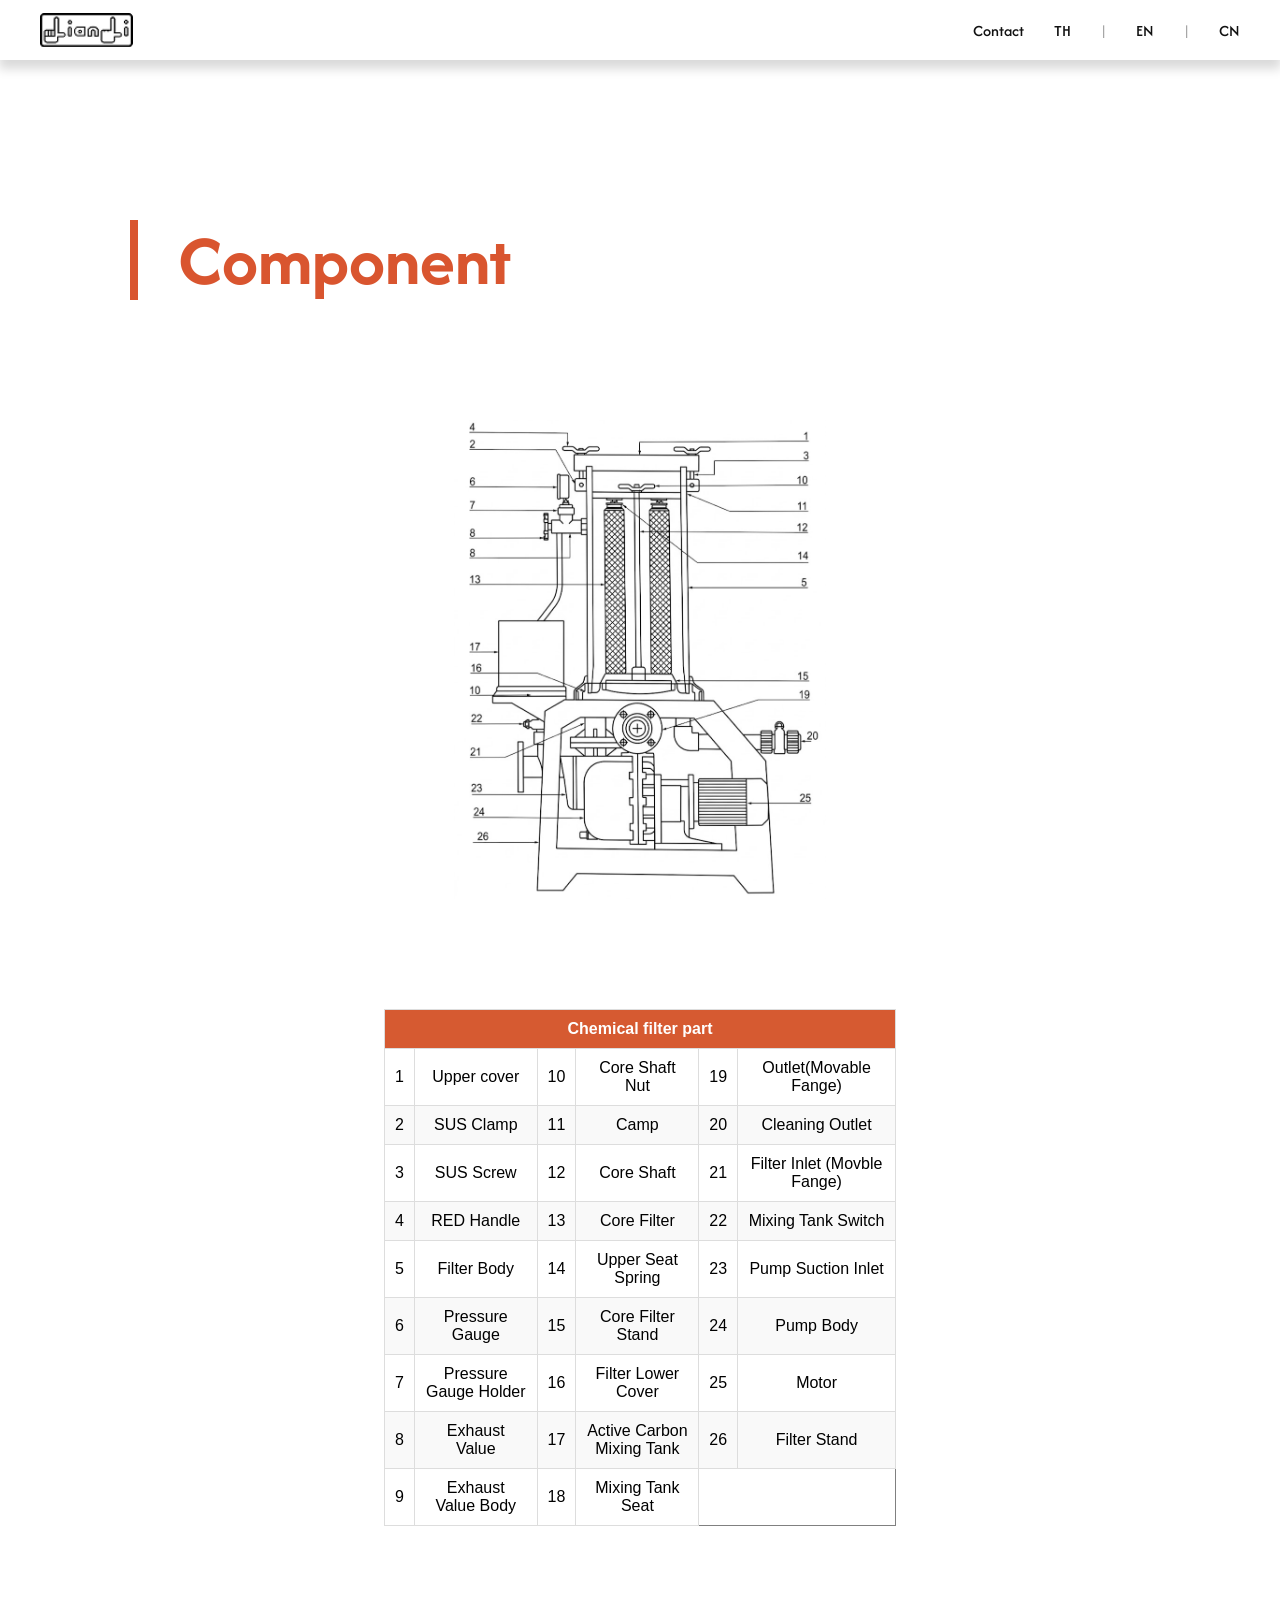
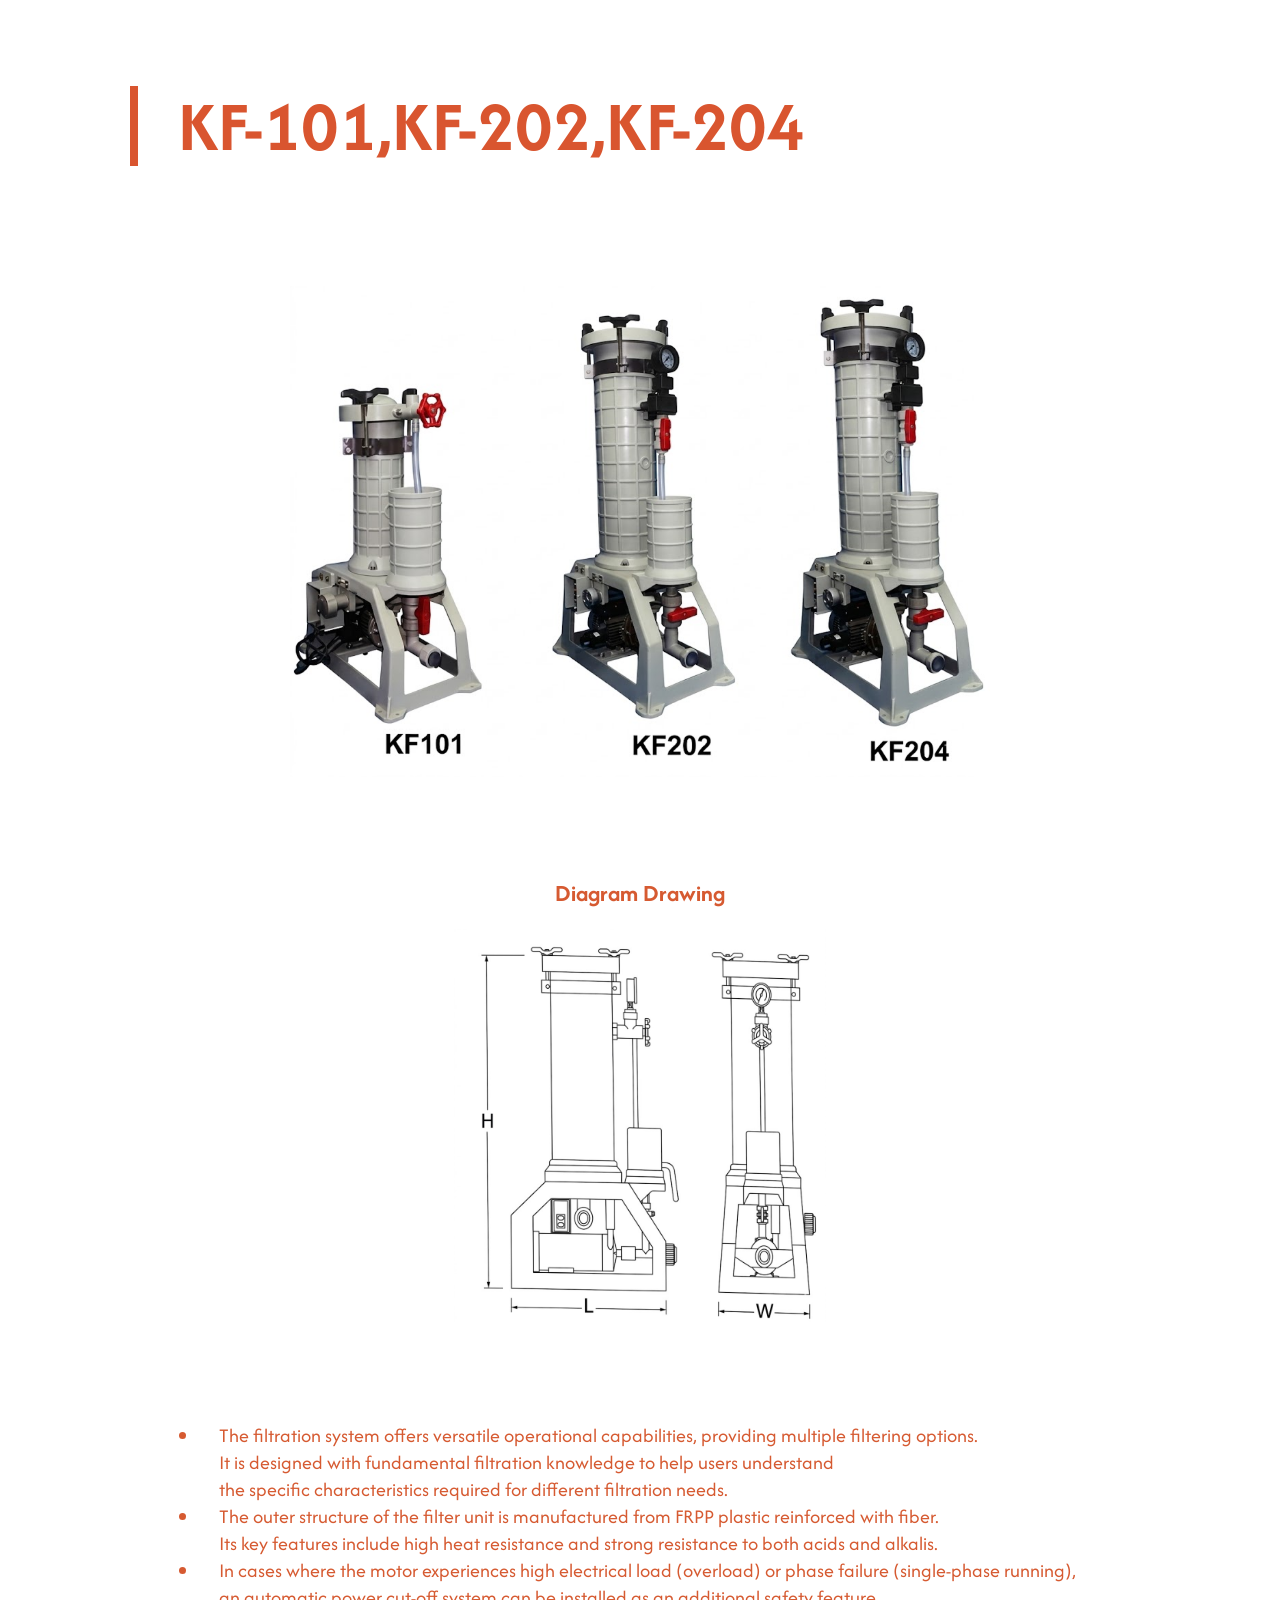
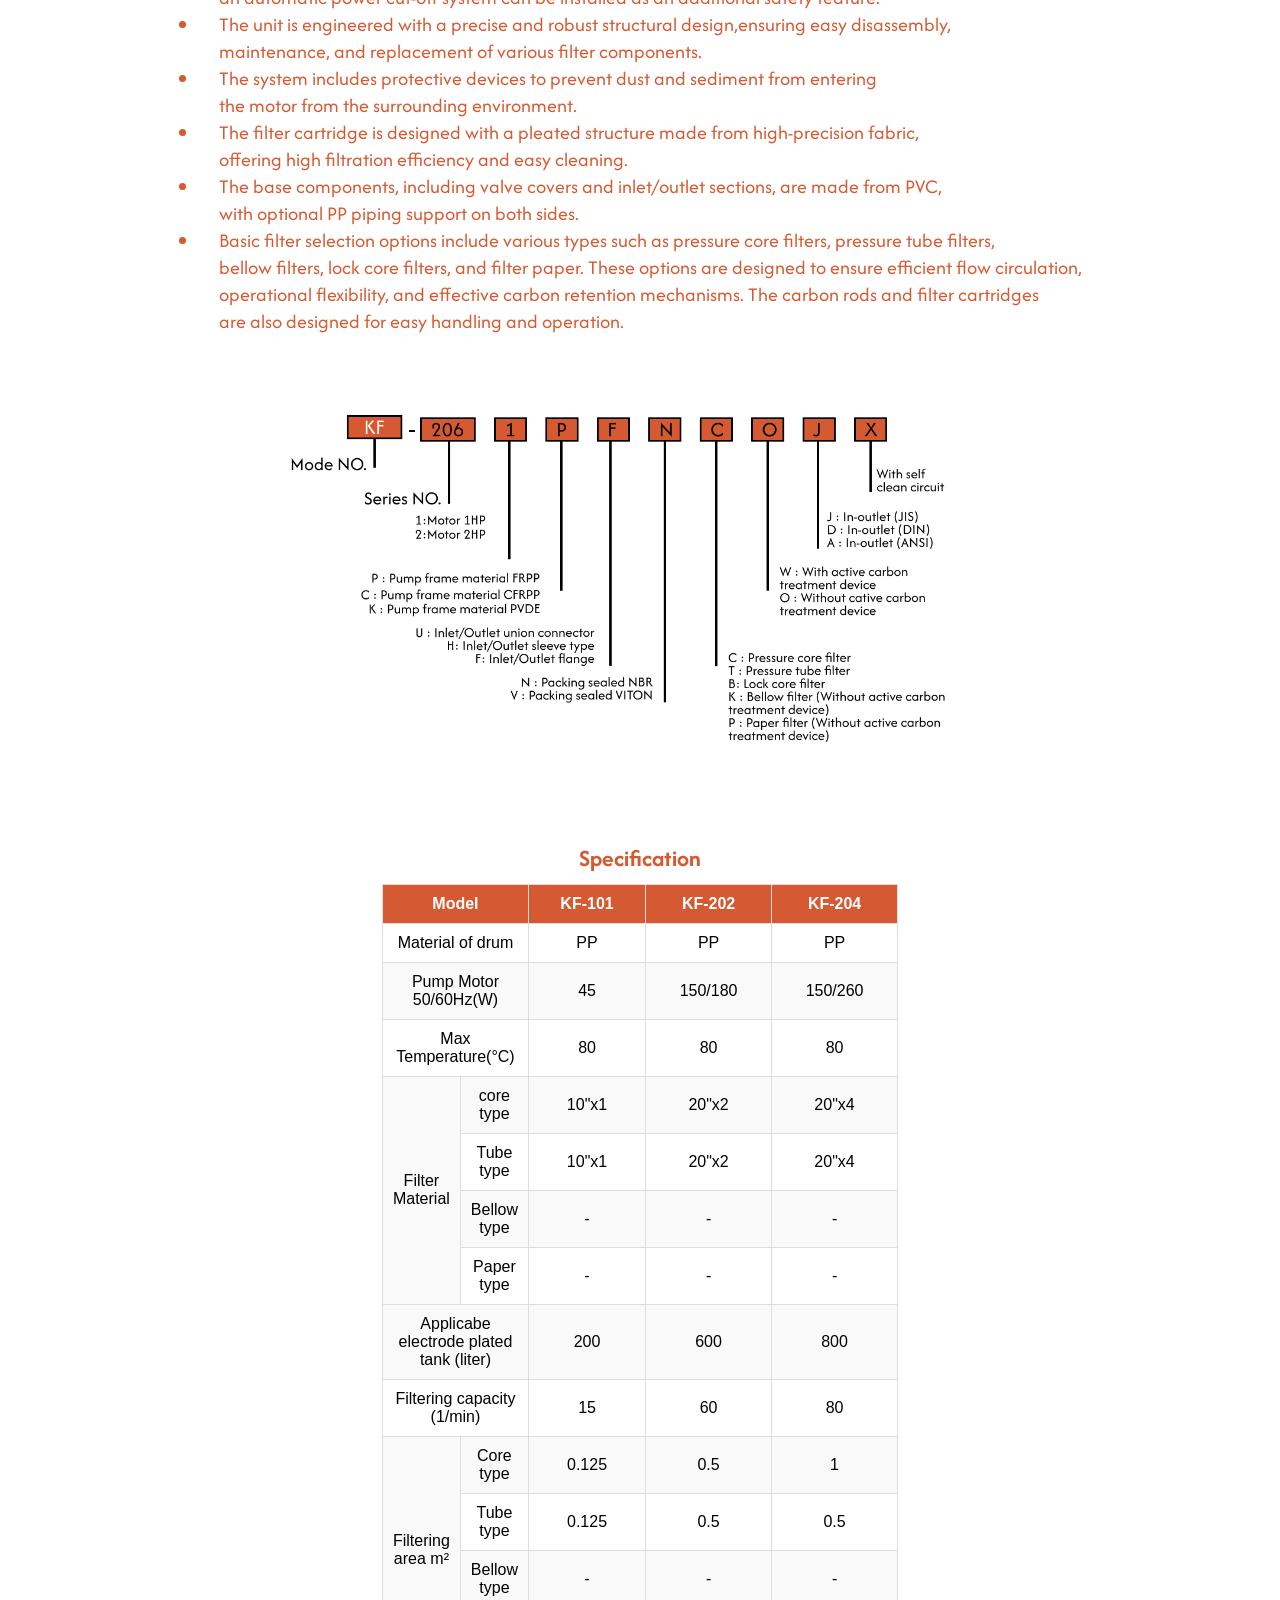
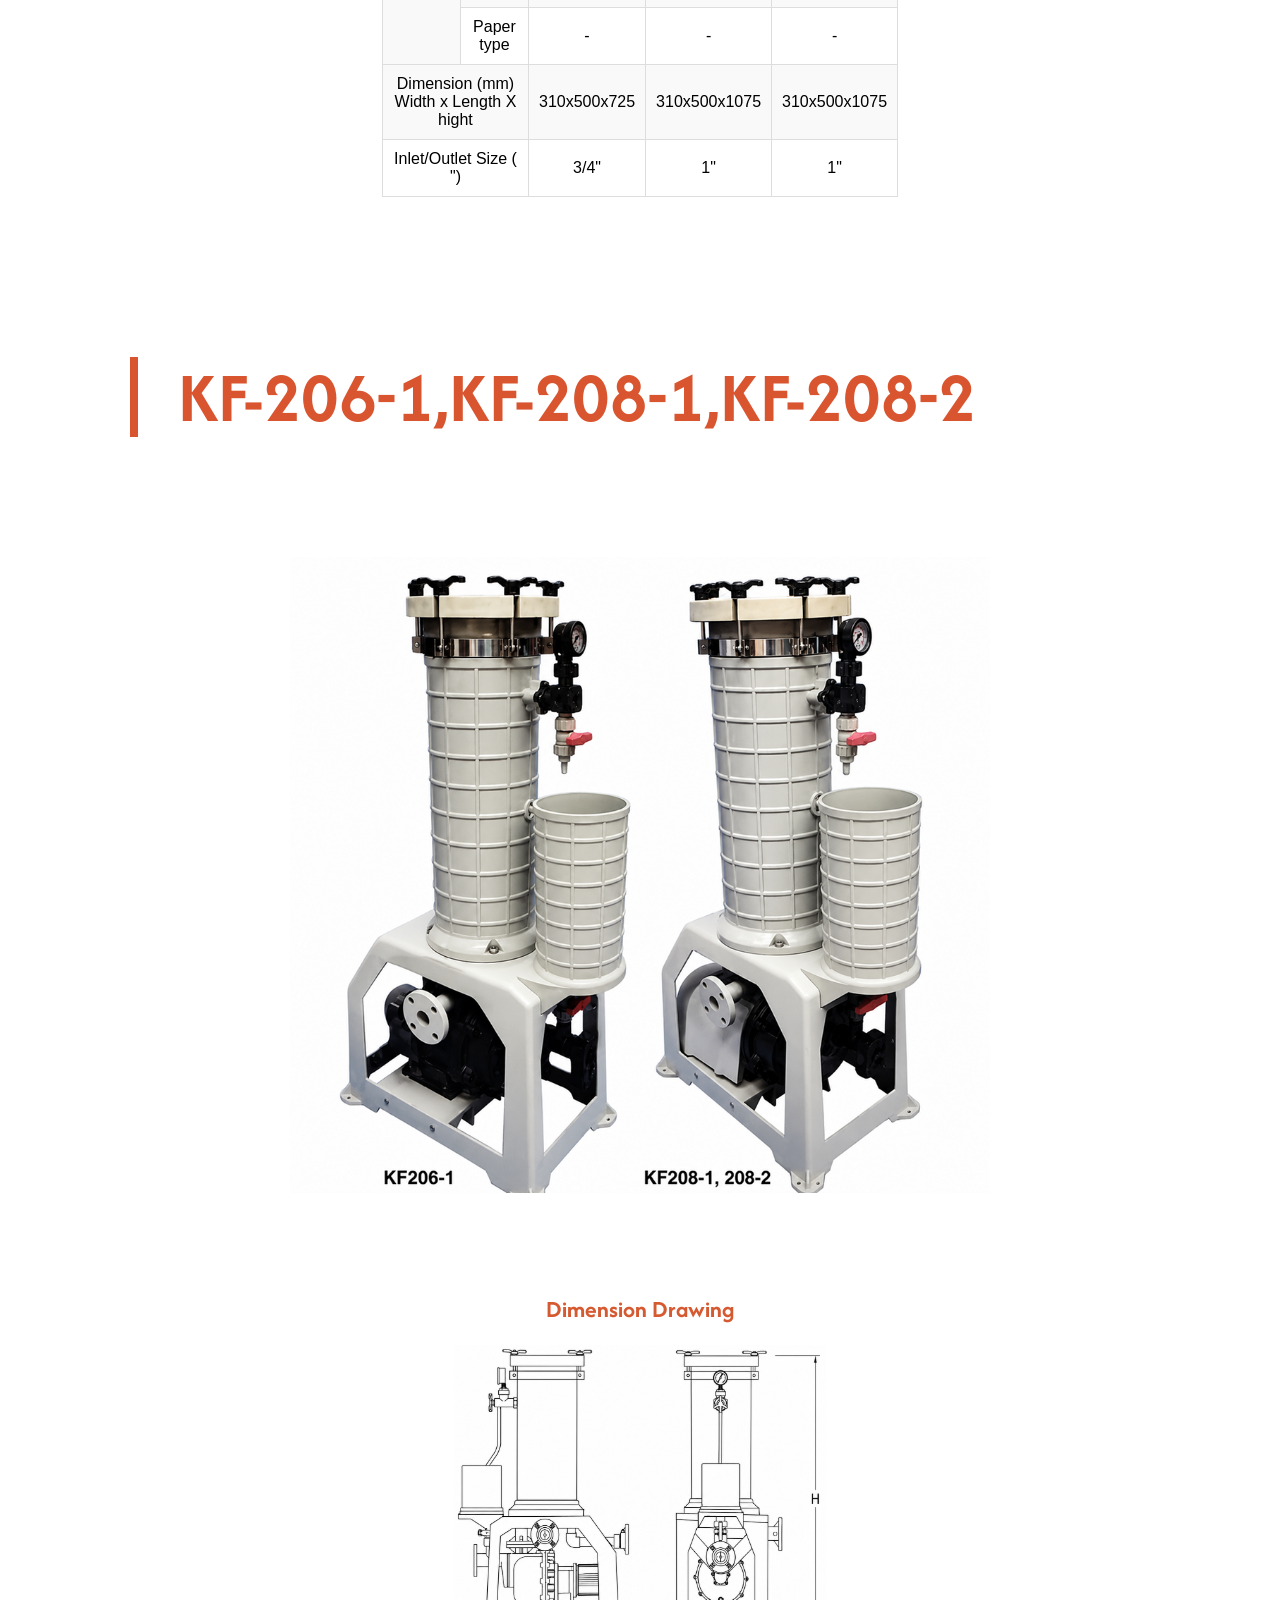
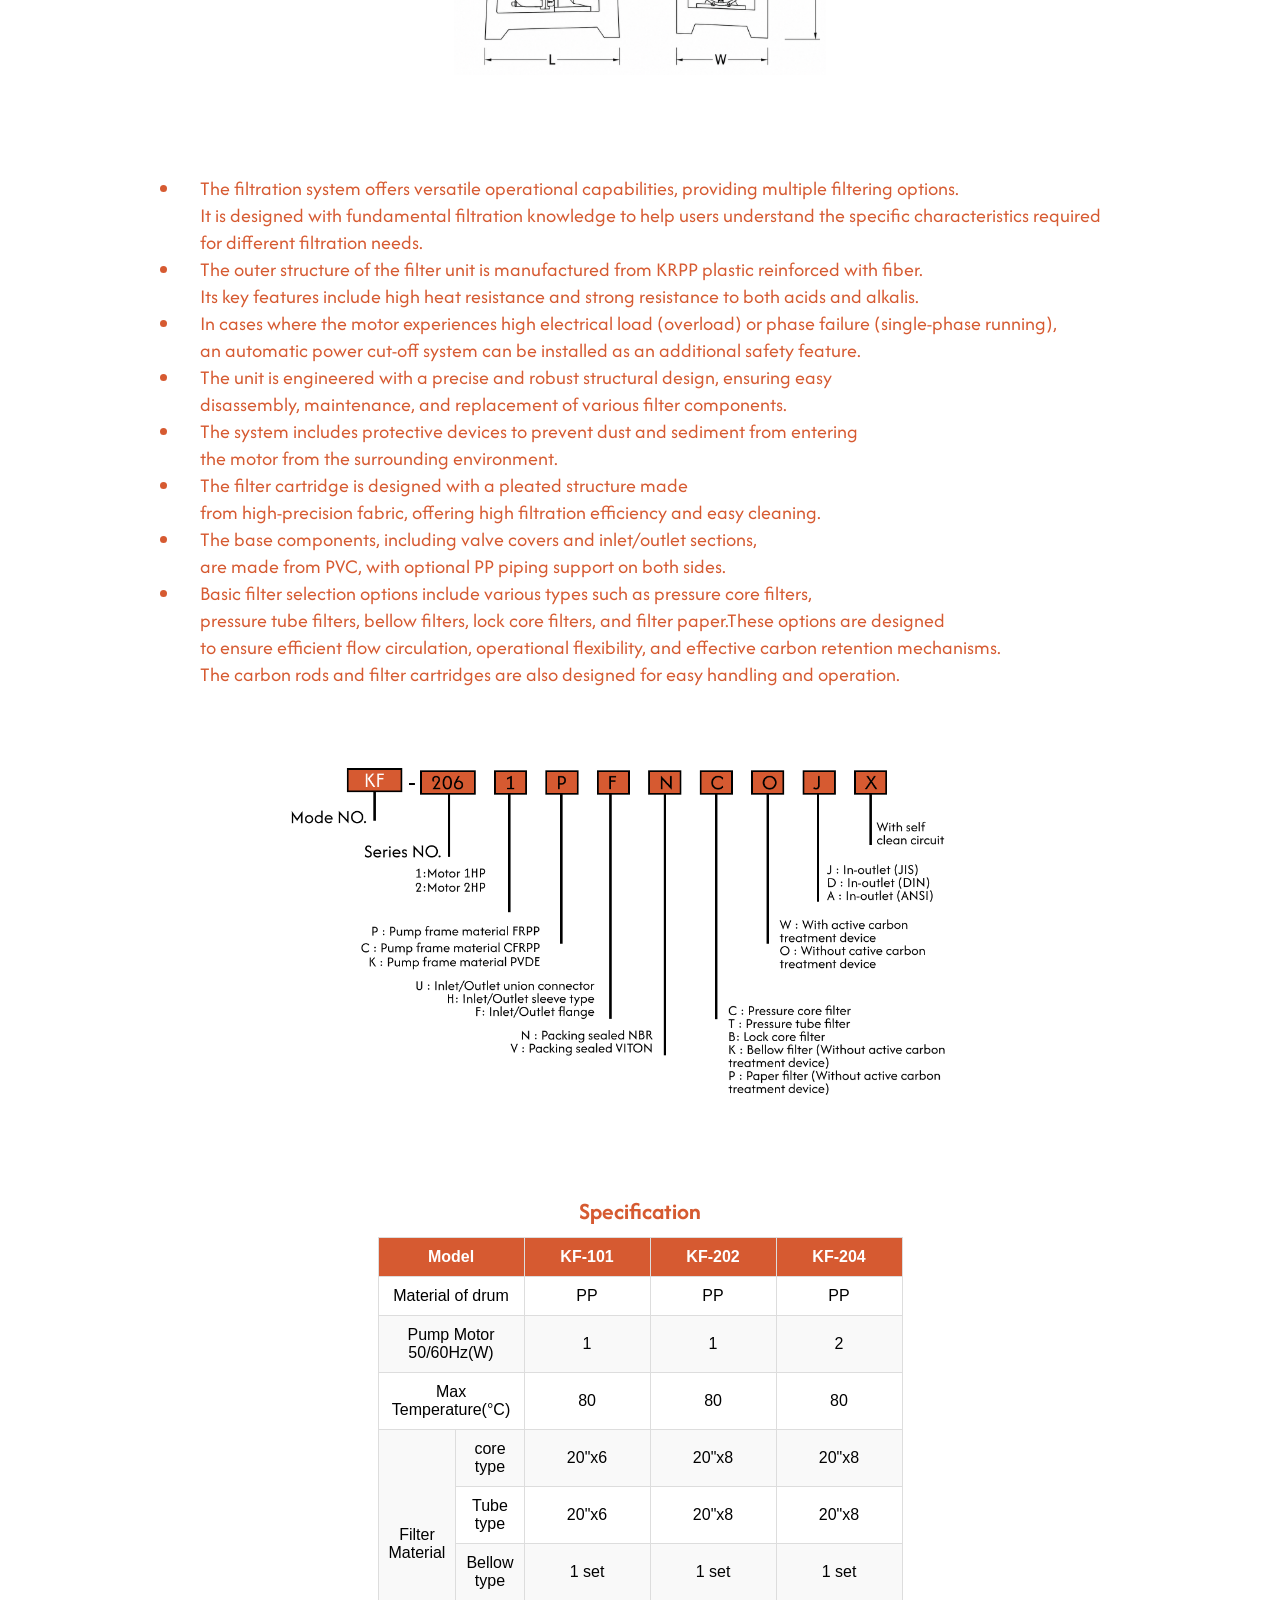
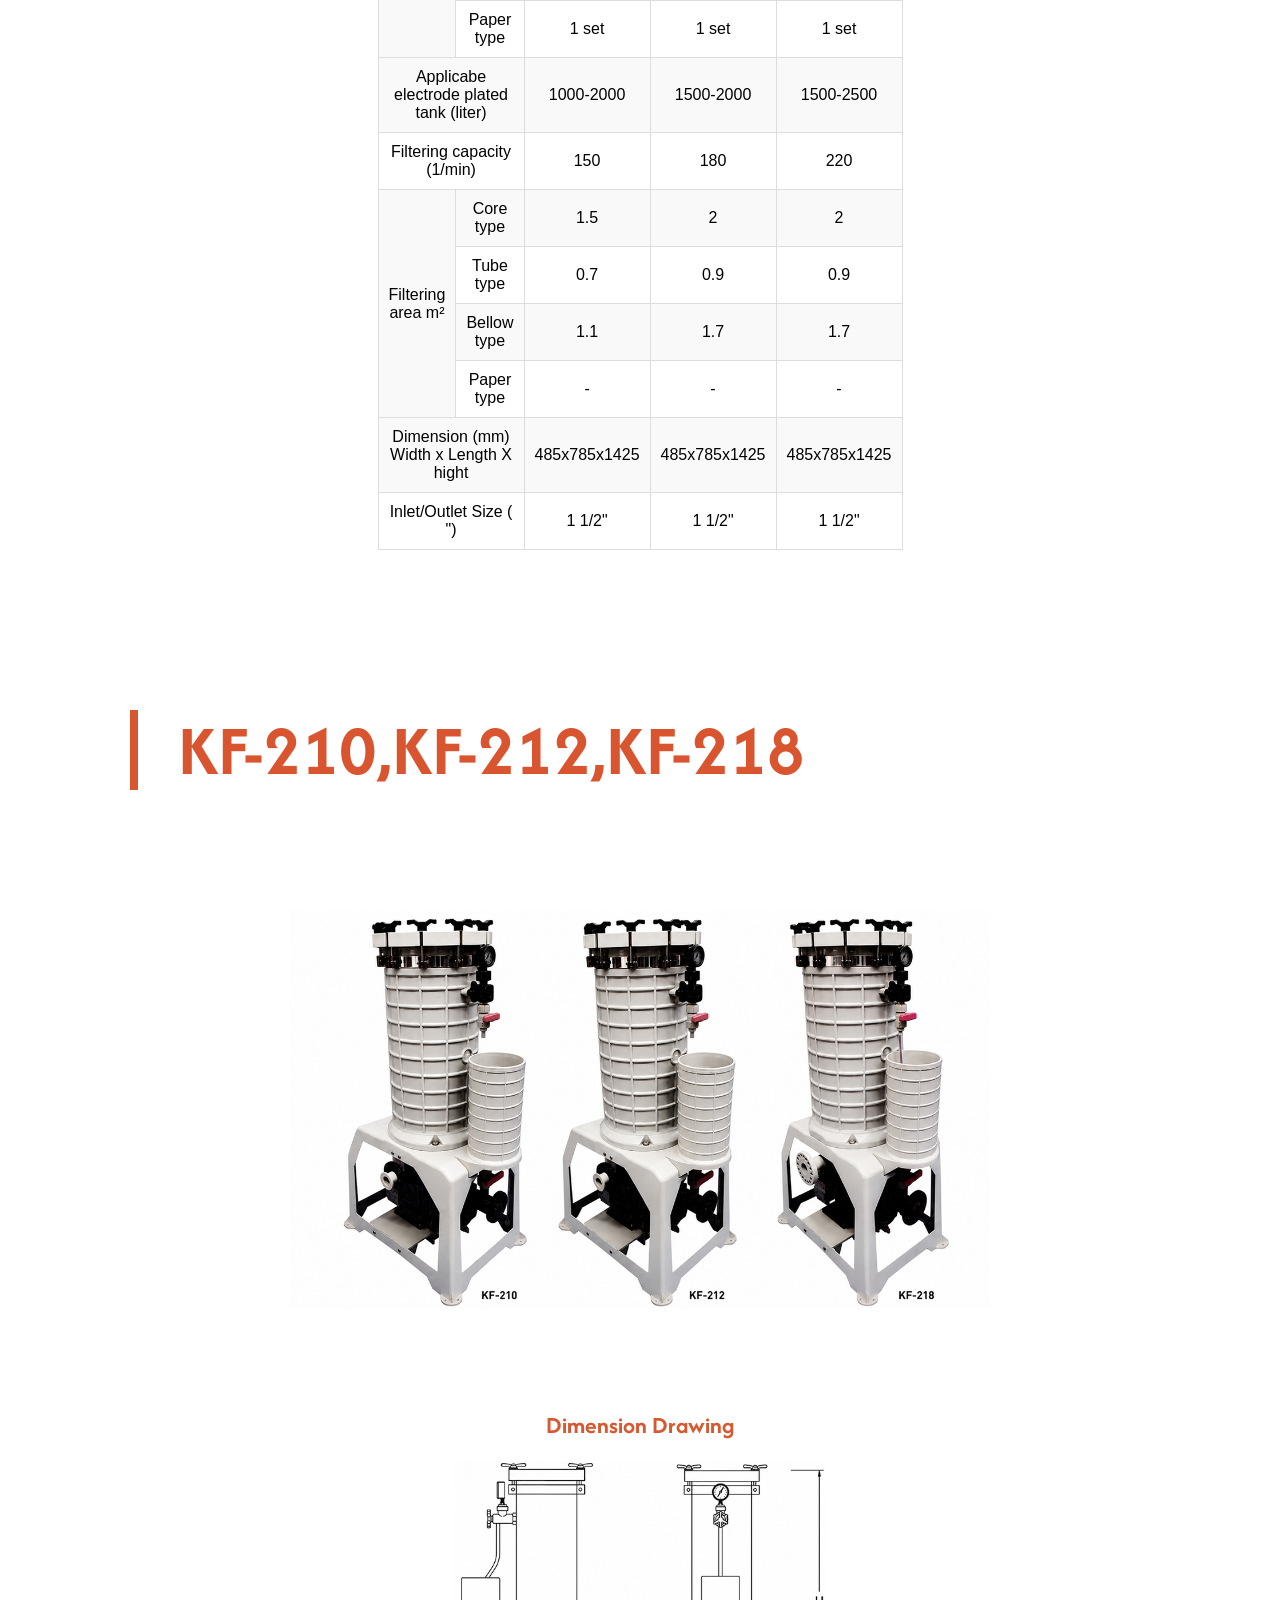
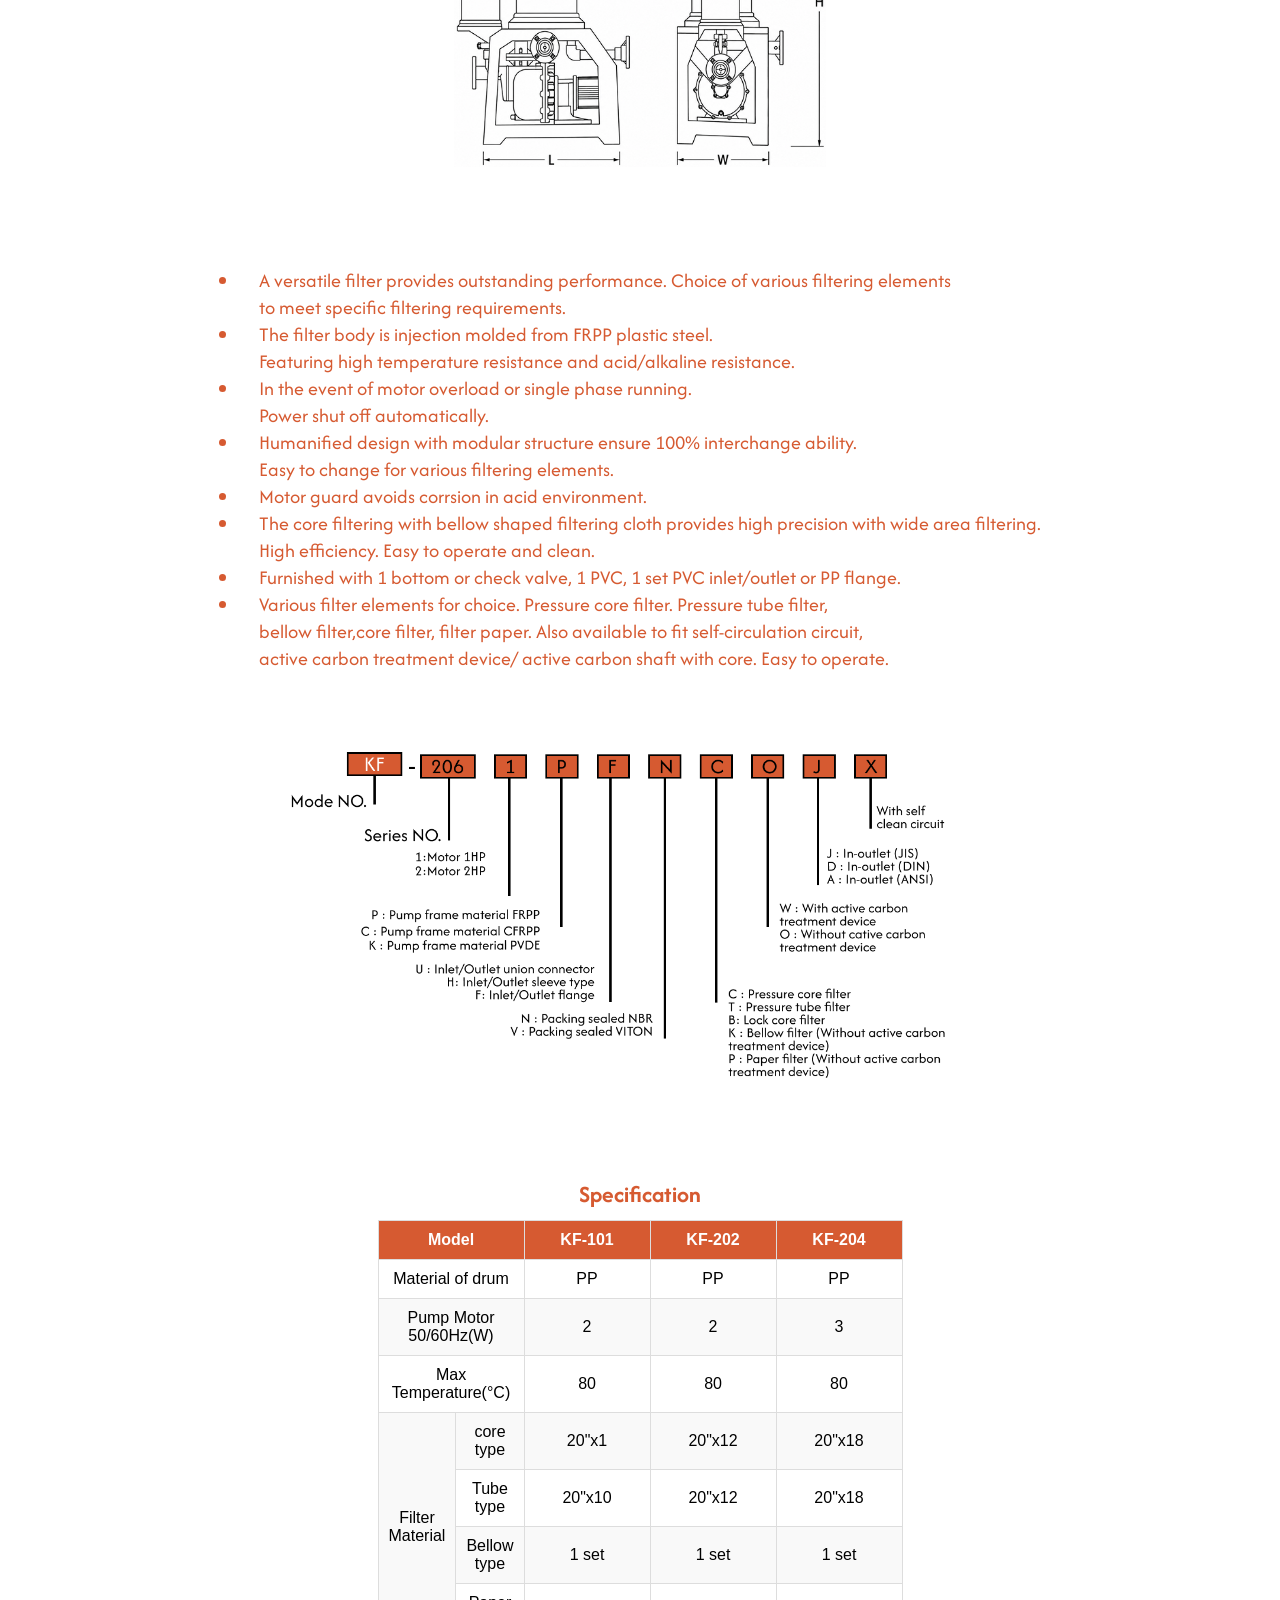
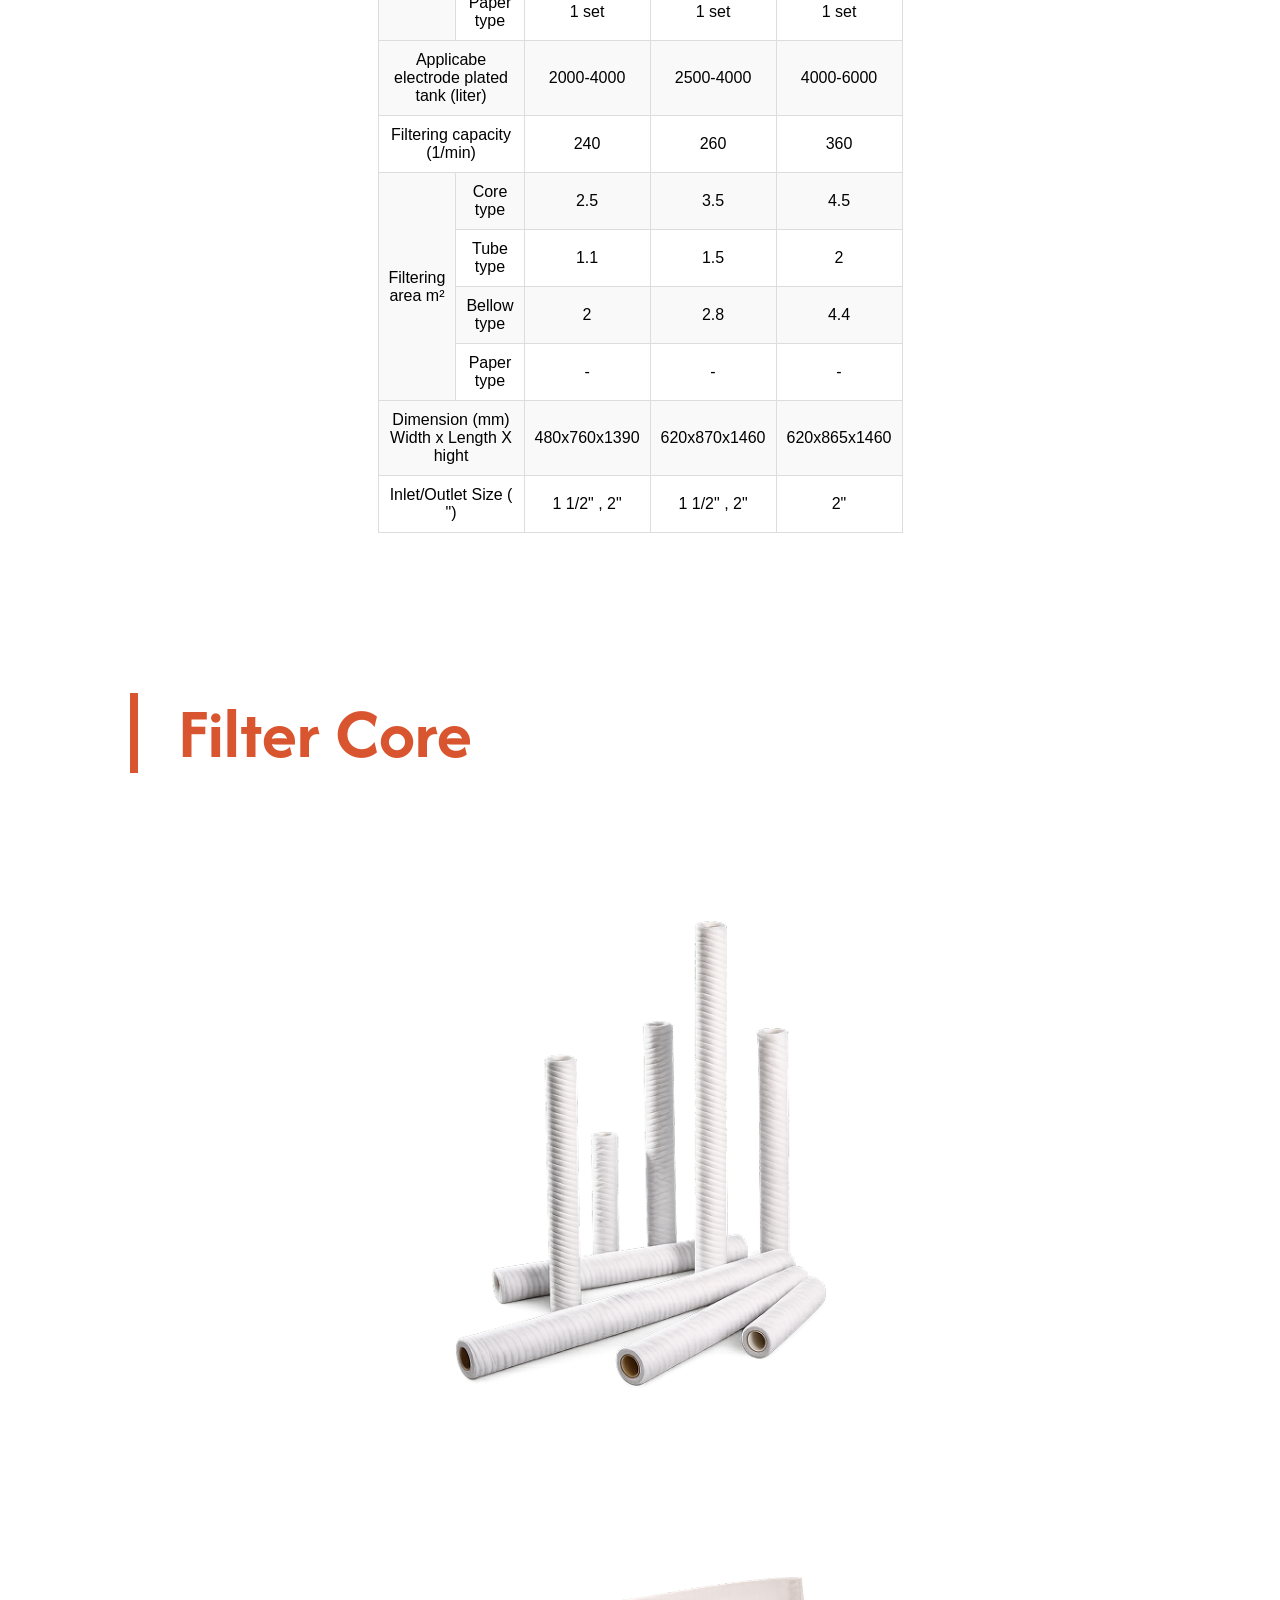
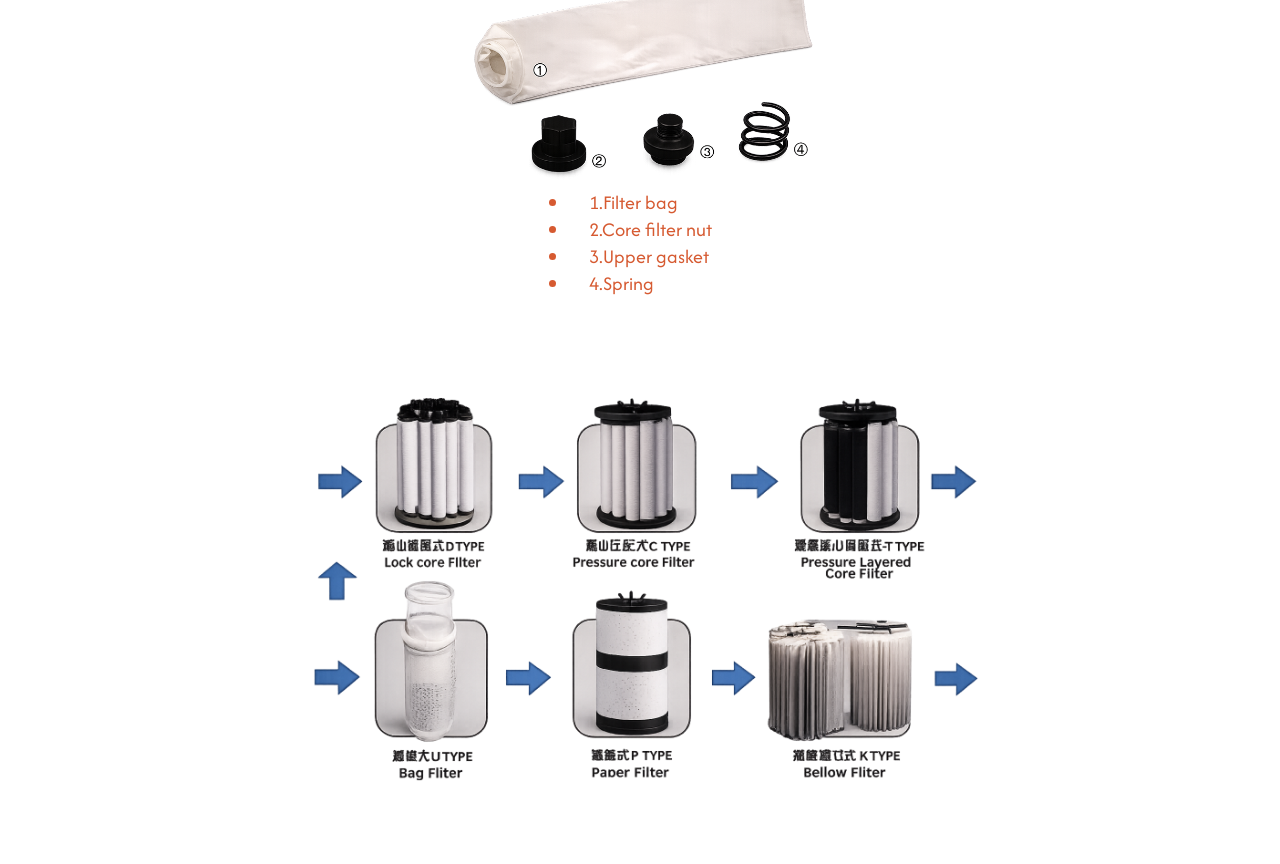
==== commit ddbd953a: "Add files via upload" ====
--- a/chemical_filter.html
+++ b/chemical_filter.html
@@ -117,11 +117,11 @@
         <br>针对不同过滤需求所需的特殊特性。</span>
     </li>
     <li>
-    <span data-lang="en">The outer structure of the filter unit is manufactured from KRPP plastic reinforced with fiber.
+    <span data-lang="en">The outer structure of the filter unit is manufactured from FRPP plastic reinforced with fiber.
         <br>Its key features include high heat resistance and strong resistance to both acids and alkalis.</span>
-    <span data-lang="th">โครงสร้างภายนอกของชุดกรองผลิตจากพลาสติก KRPP เสริมด้วยเส้นใย
+    <span data-lang="th">โครงสร้างภายนอกของชุดกรองผลิตจากพลาสติก FRPP เสริมด้วยเส้นใย
         <br>คุณสมบัติที่สำคัญ ได้แก่ ทนความร้อนสูงและทนทานต่อกรดและด่างได้ดี</span>
-    <span data-lang="cn">过滤器本体外壳采用纤维增强 KRPP 塑料制造。
+    <span data-lang="cn">过滤器本体外壳采用纤维增强 FRPP 塑料制造。
         <br>其主要特点包括优异的耐高温性能，以及对酸、碱的强耐腐蚀性。</span>
     </li>
     <li>
@@ -592,18 +592,8 @@
   </ul>
 </div>
 
-
-
-
-
 <div class="image-container reveal">
     <img src="Chemical_filter\filter_core_3.png" alt="KF-206(1)">
 </div>
-
-
-
-
-
-
 </body>
 </html>
--- a/index.css
+++ b/index.css
@@ -348,6 +348,12 @@
     margin: auto;
 }
 
+.diagram img{
+    width: 70%;
+    display: block;
+    margin: auto;
+}
+
 .diagram-svg{
   position: absolute;
   inset: 0;
@@ -433,9 +439,8 @@
 }
 
 .product img{
-    width: 250px;
-    height: auto;
-    display: block;
+    height: 160px;
+    width: auto;
 }
 
 .product p{
@@ -449,6 +454,14 @@
       color :#D65A31;
       justify-content: center;
       margin-top: 80px;
+}
+.list-container-paragraph {
+  display: flex;
+  gap: 60px; /* ระยะห่างระหว่าง 2 ฝั่ง */
+  color :#D65A31;
+  justify-content: flex-start;
+  margin-top: 80px;
+  padding-left: 120px; /* เว้นจากขอบซ้าย */
 }
 .list-container ul li{
   list-style-type: disc;
@@ -487,4 +500,15 @@
     border-radius: 50%;
   }
 
-
+  .box_text {
+    fill: none;
+    stroke: #D65A31;
+    stroke-width: 4;
+}
+
+.connector {
+    stroke: #D65A31;
+    stroke-width: 5;
+}
+
+
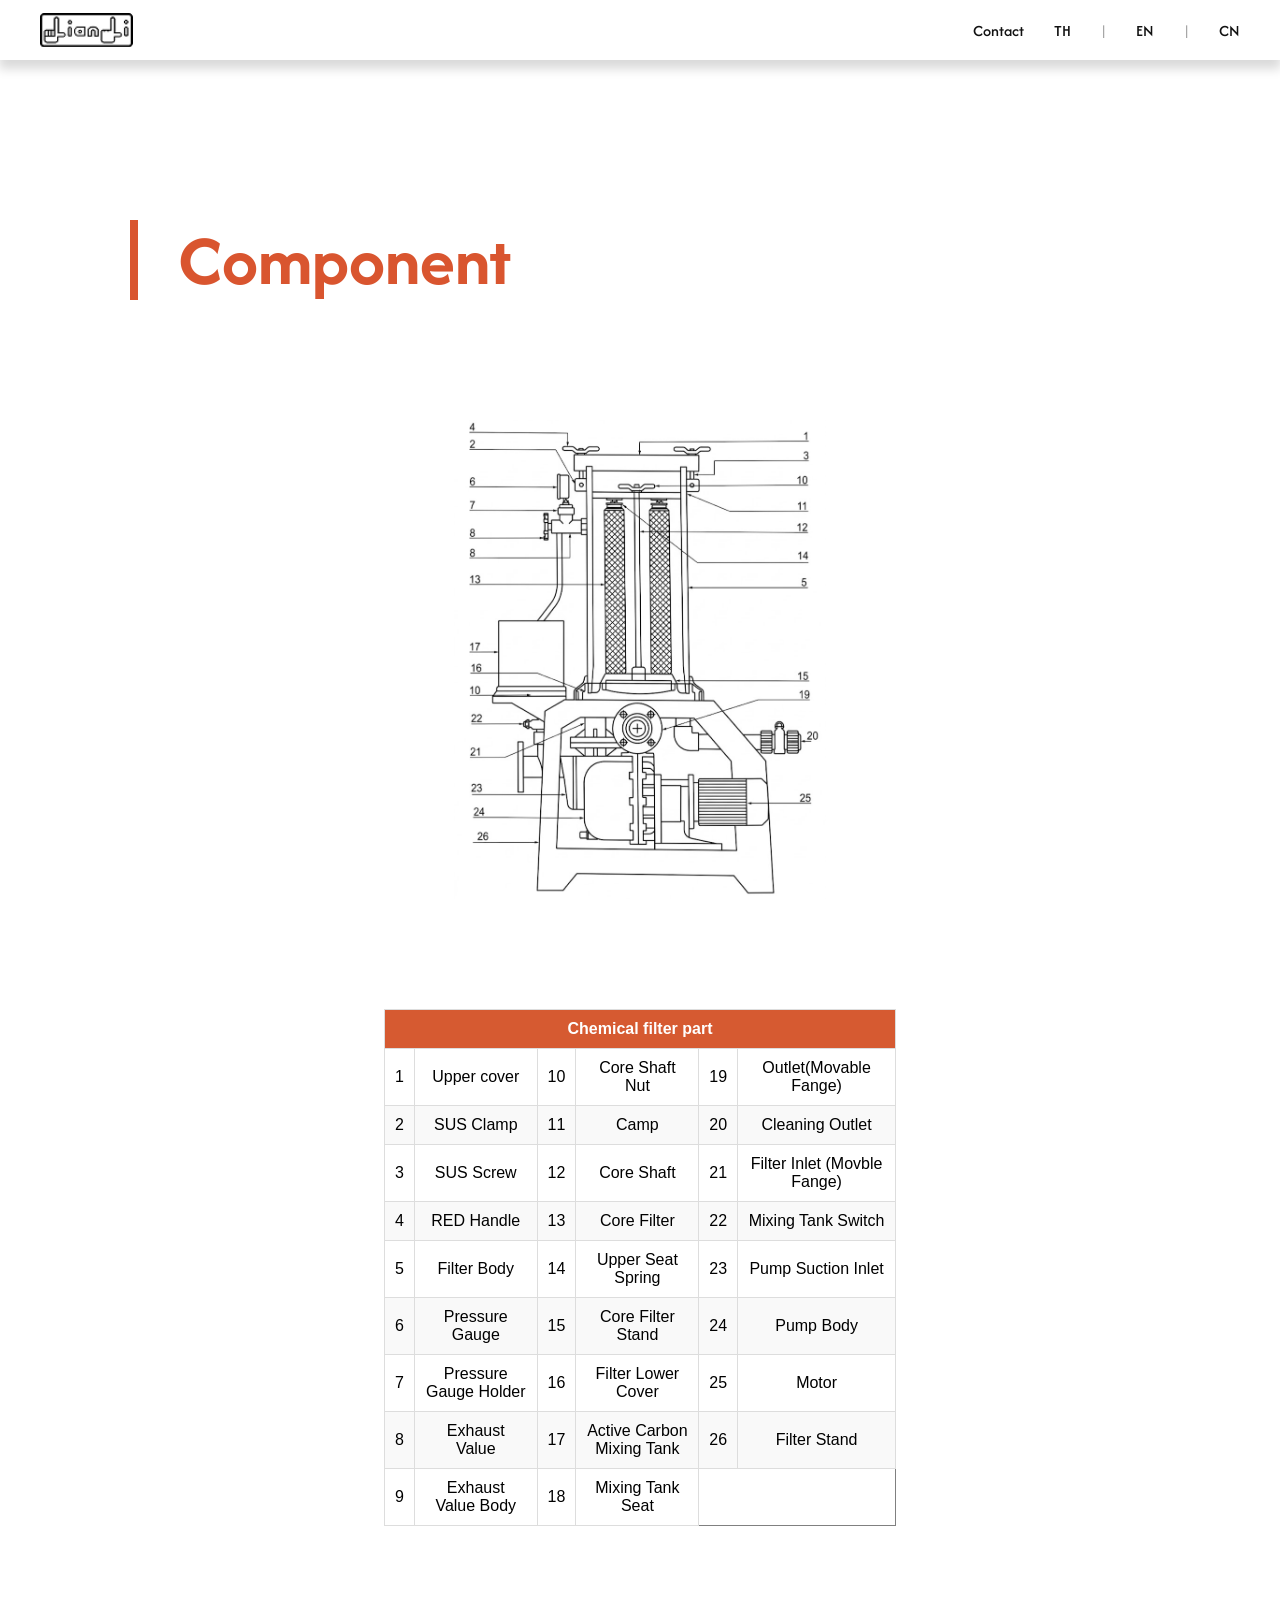
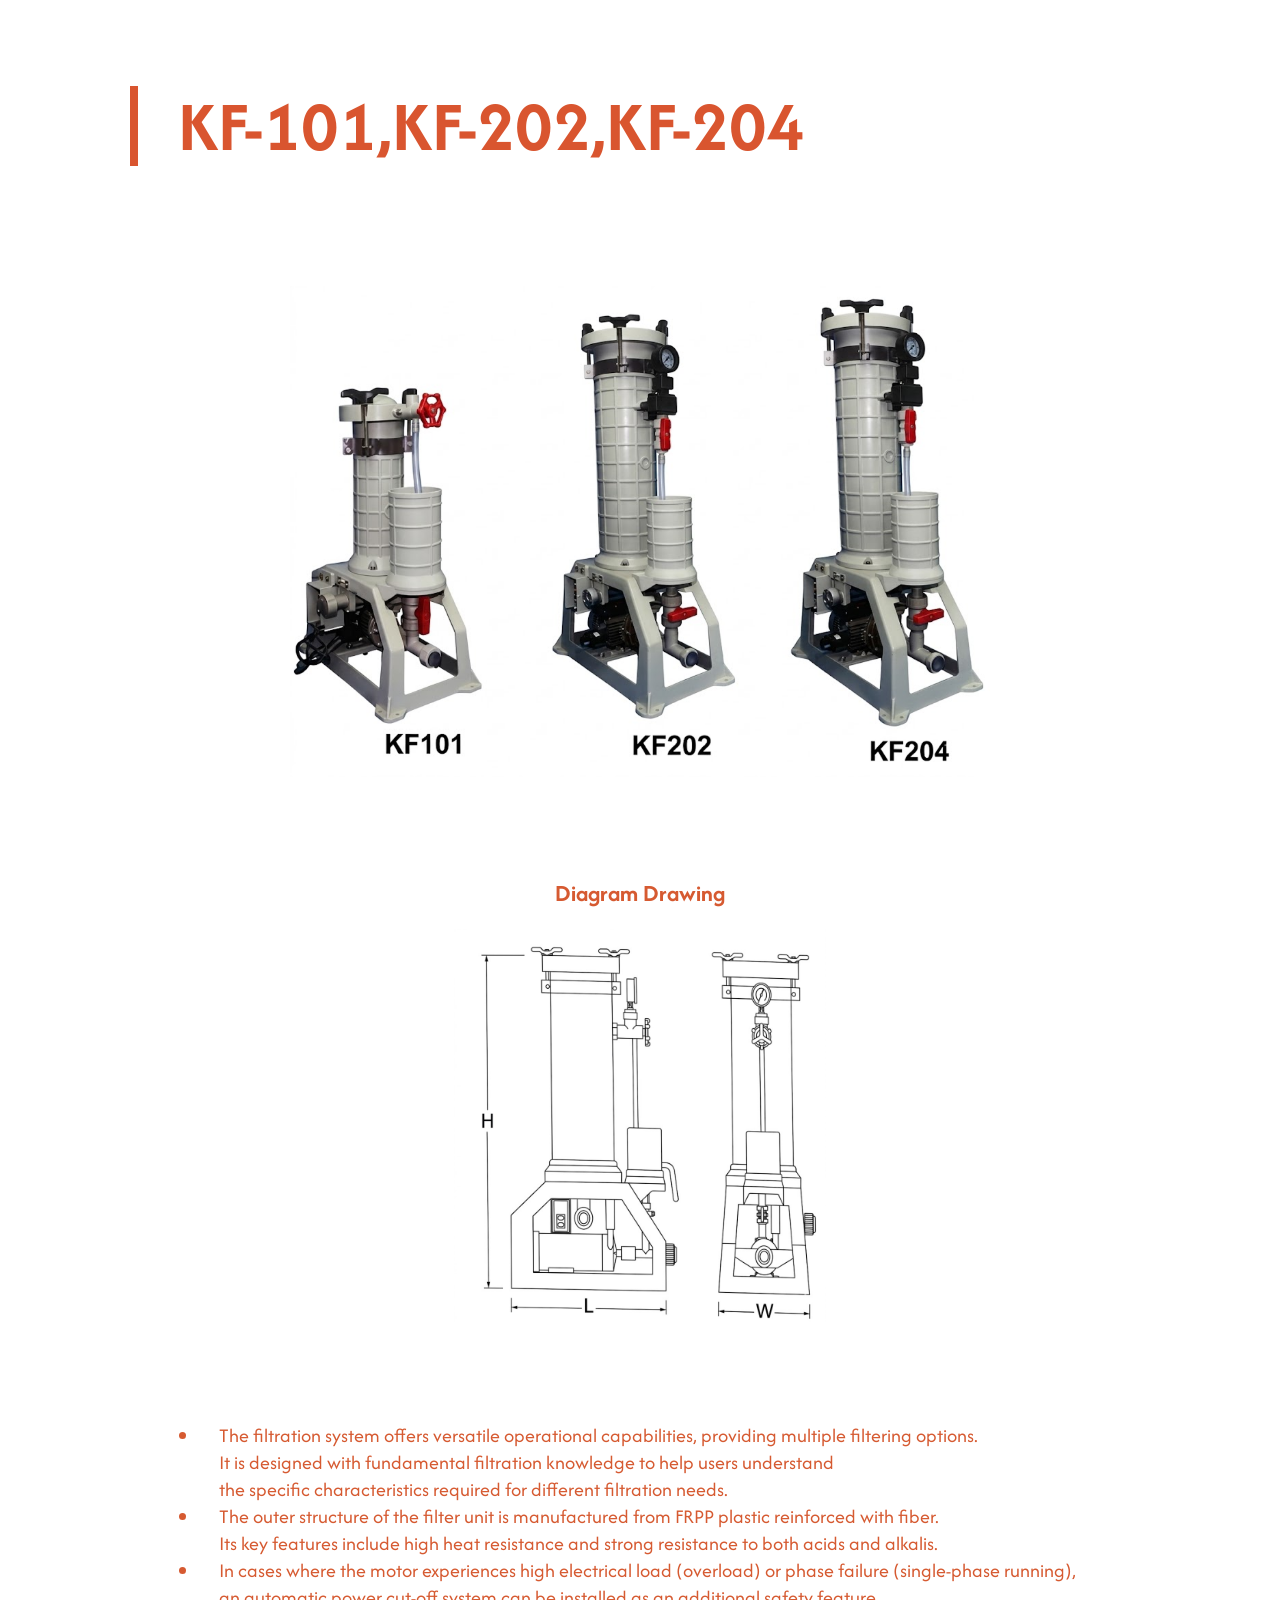
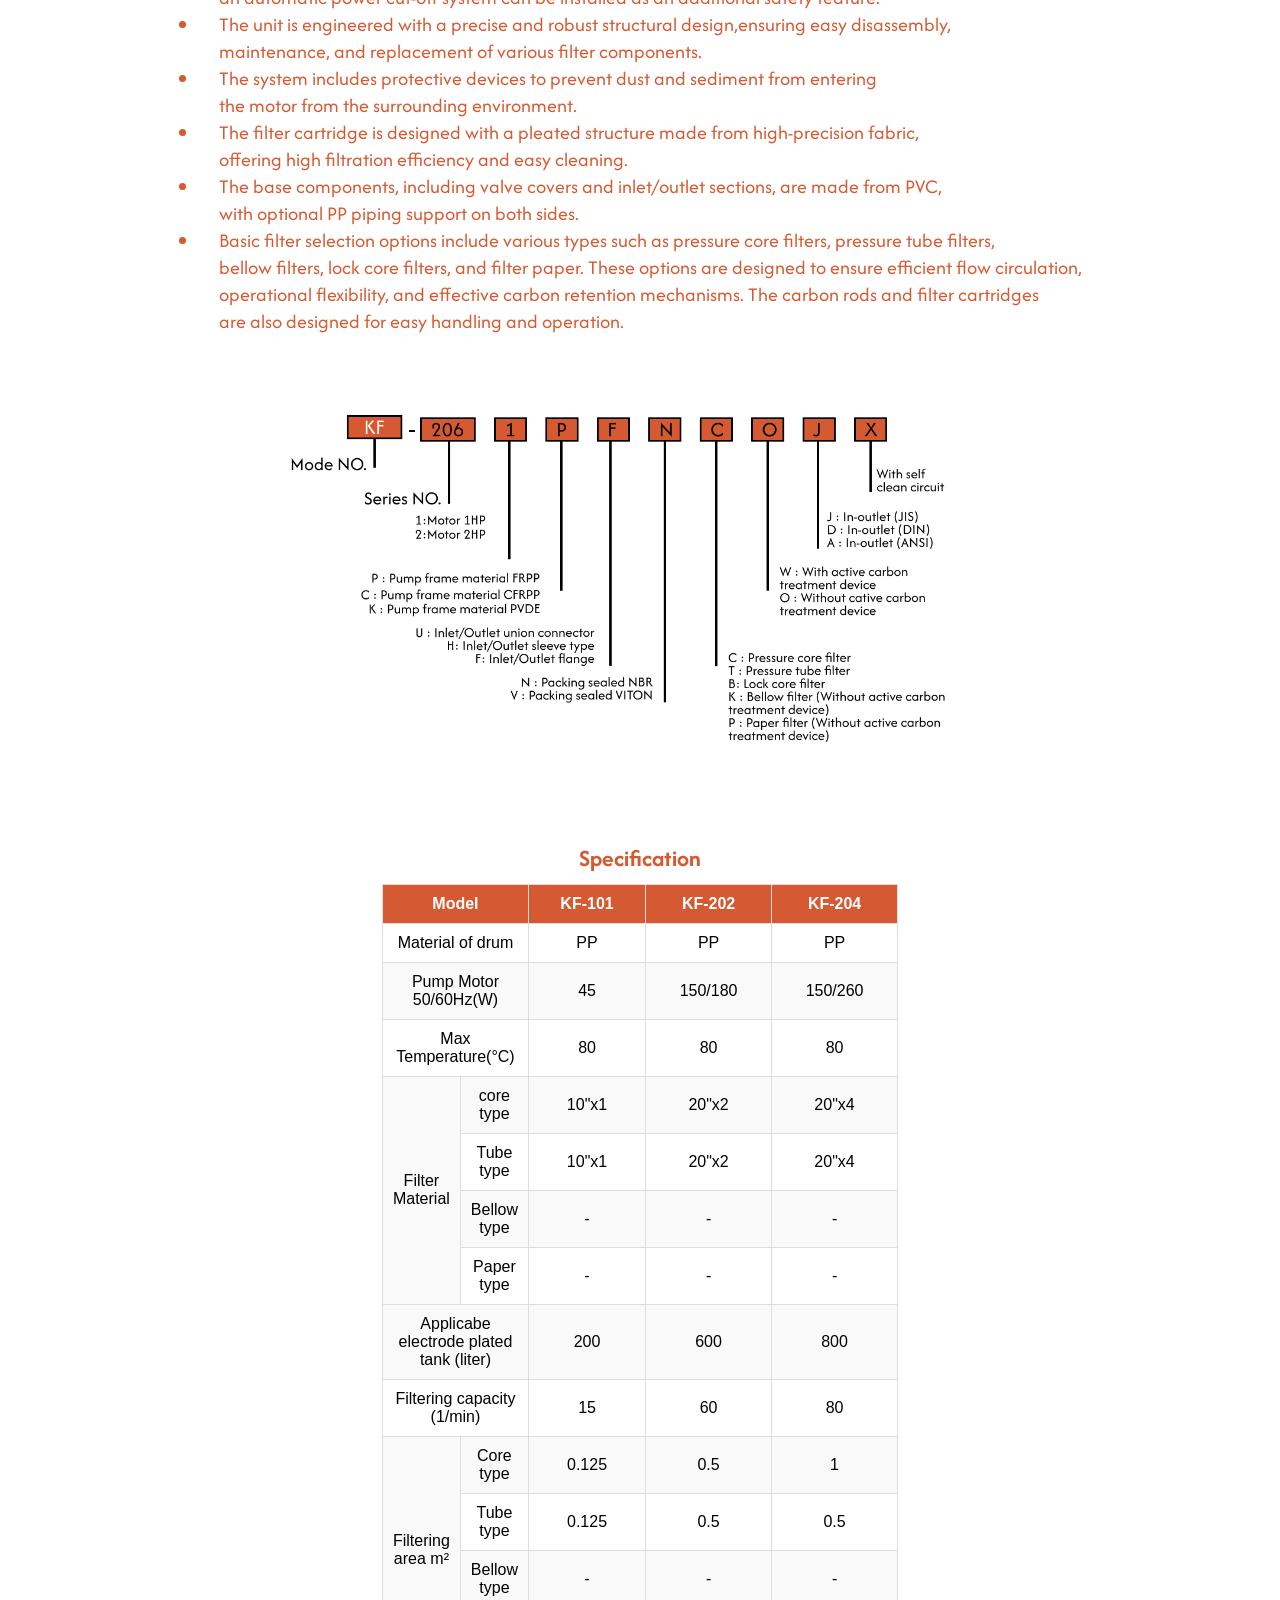
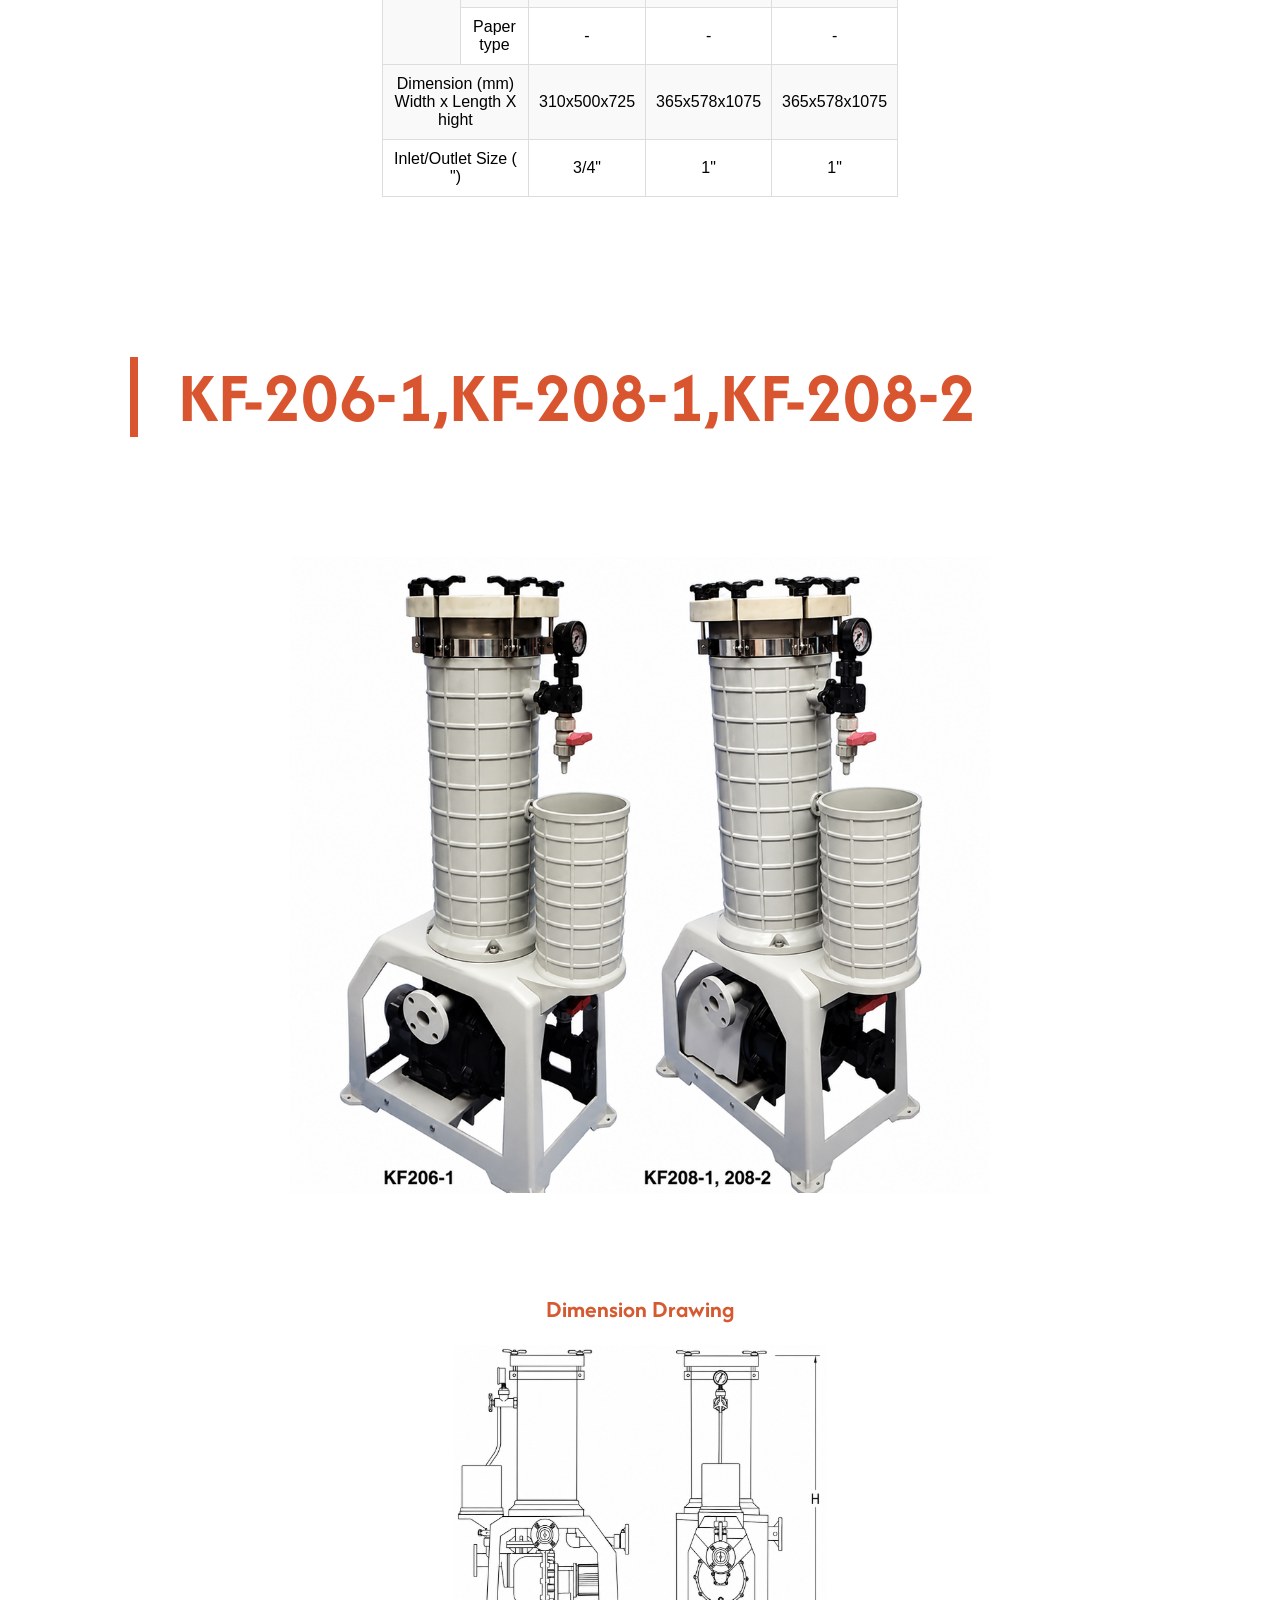
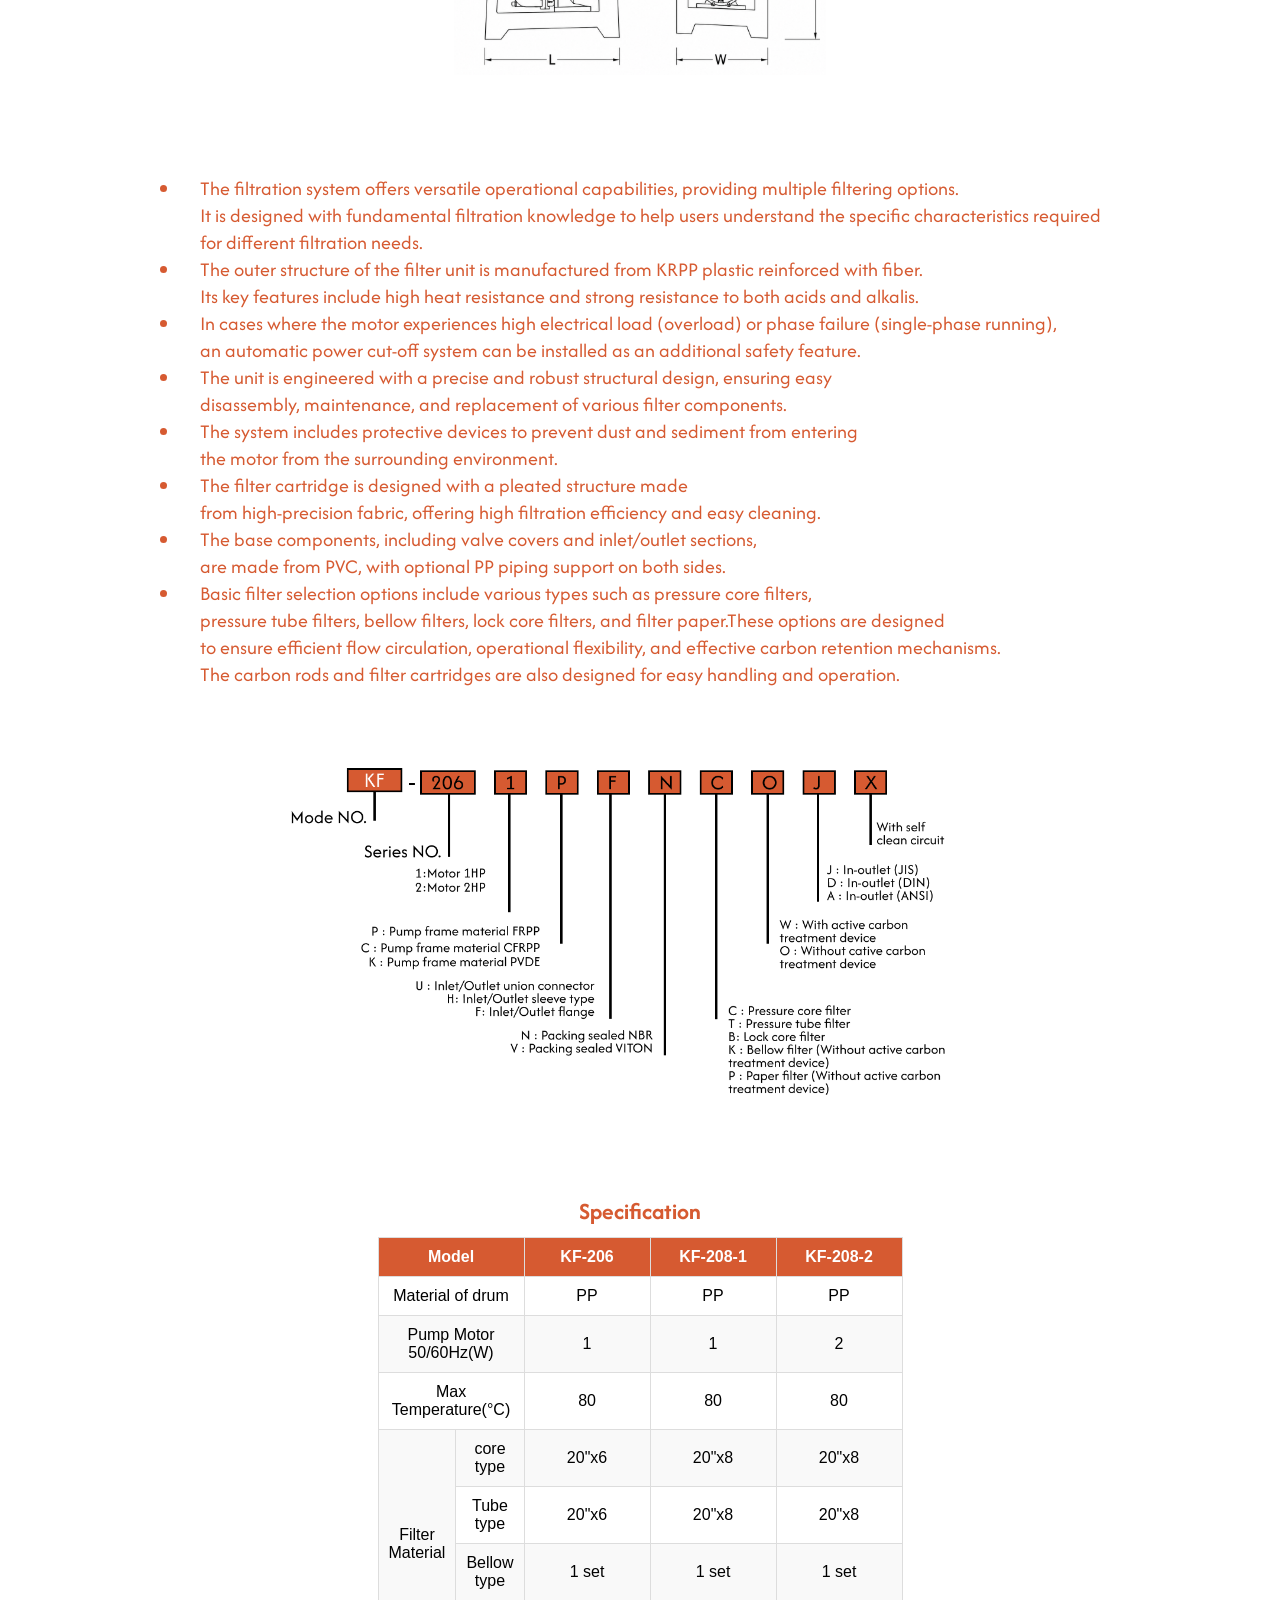
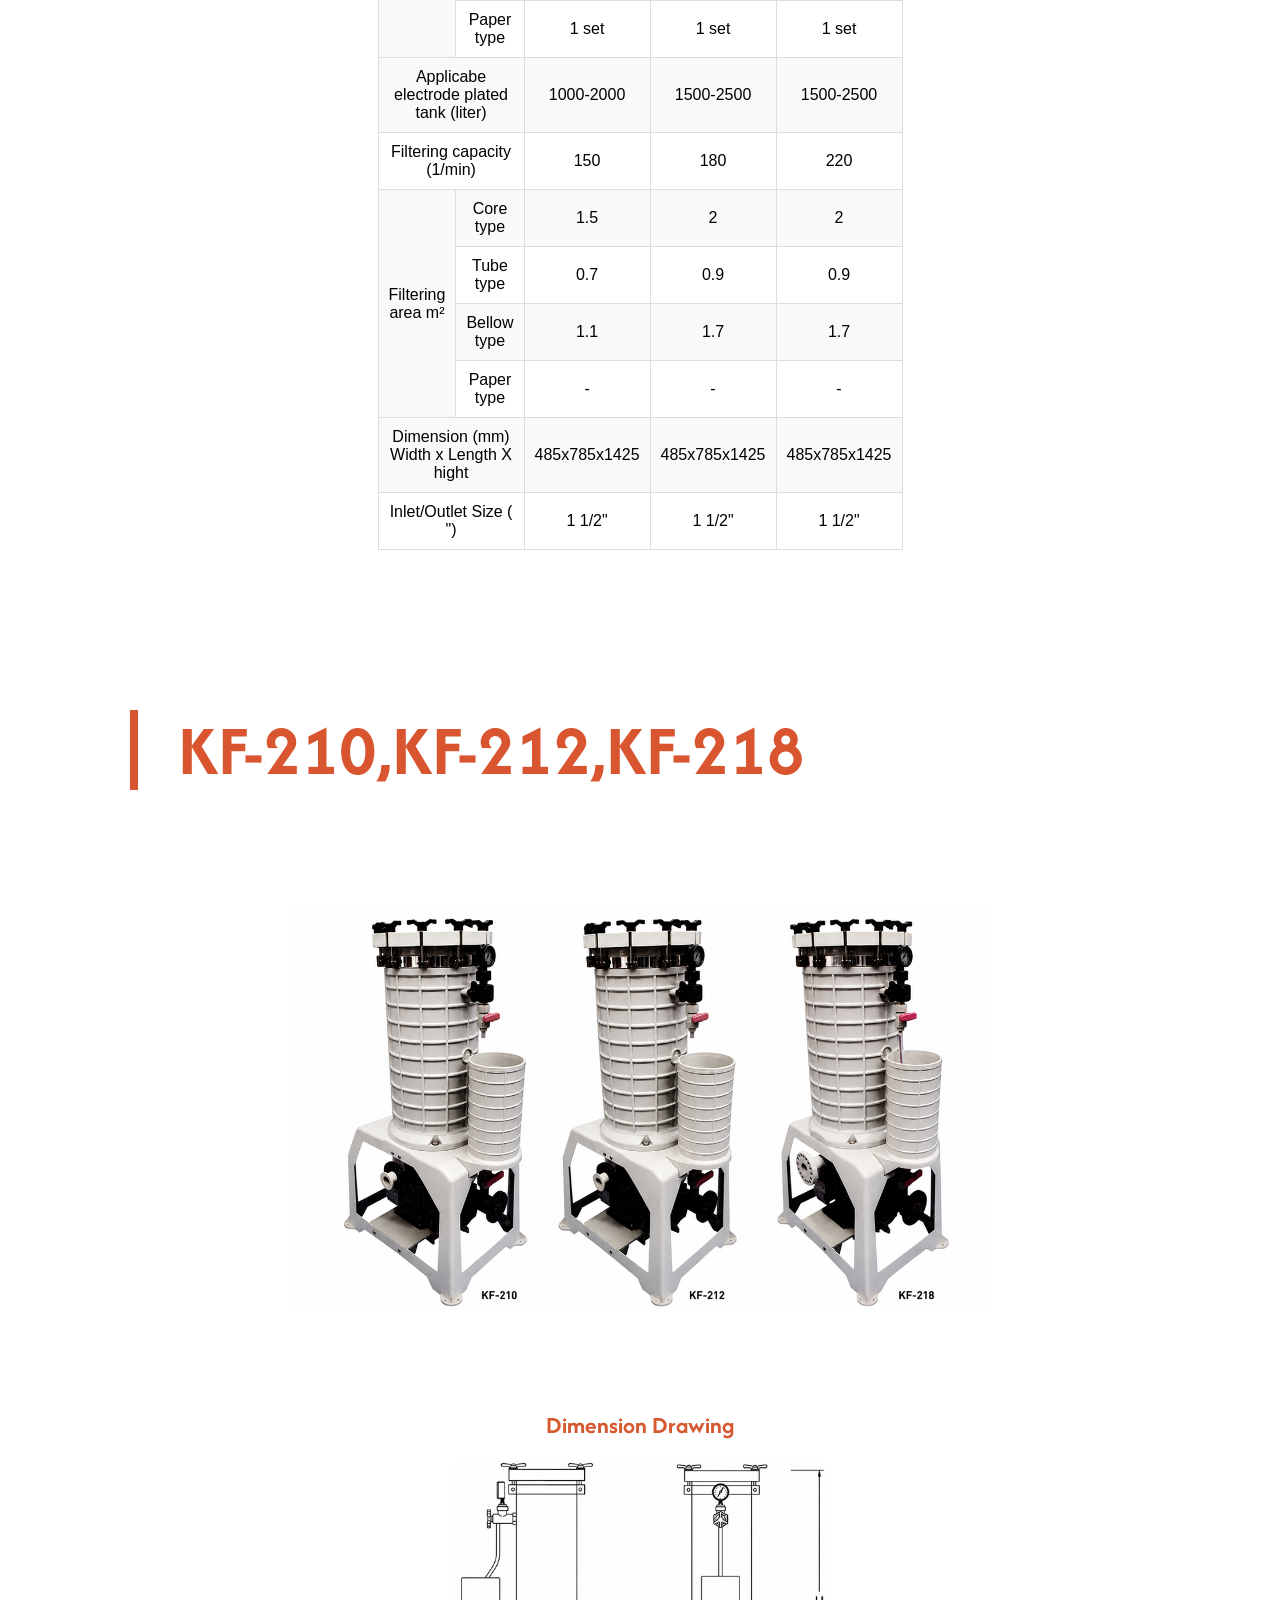
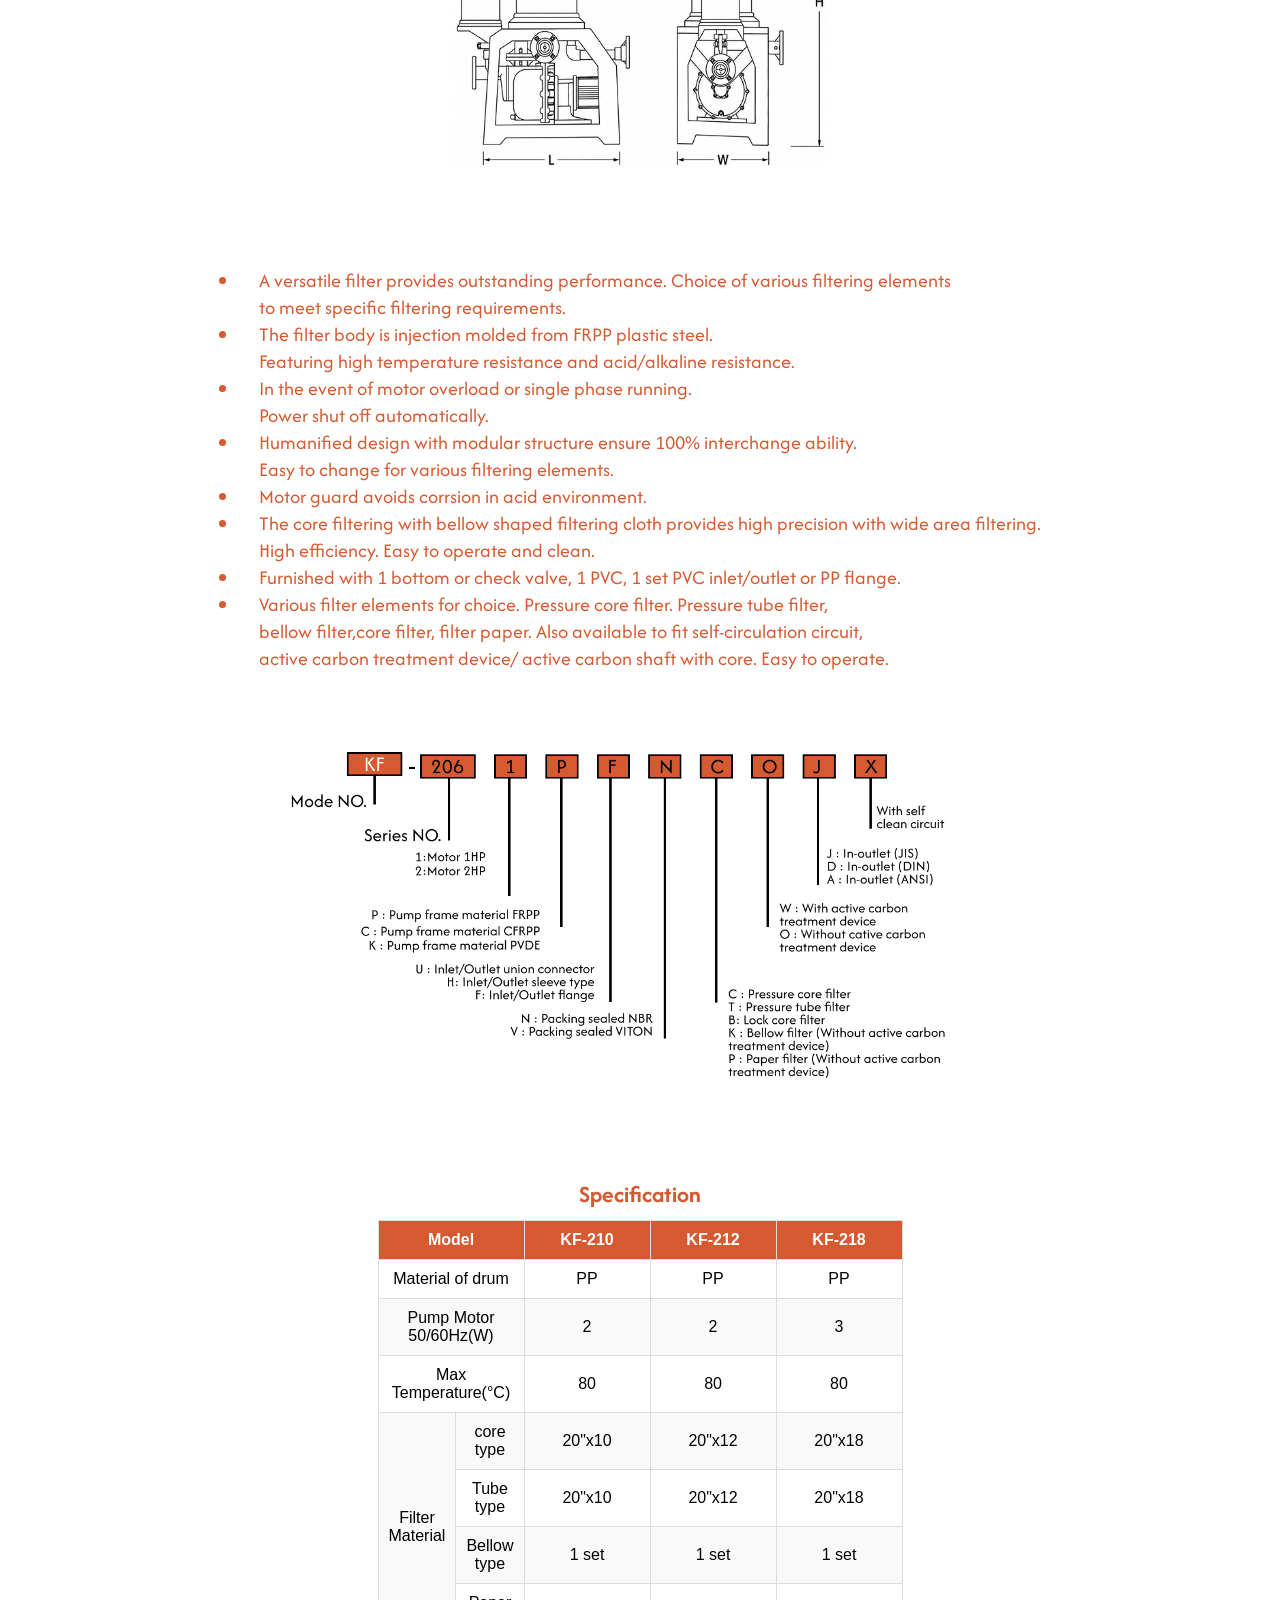
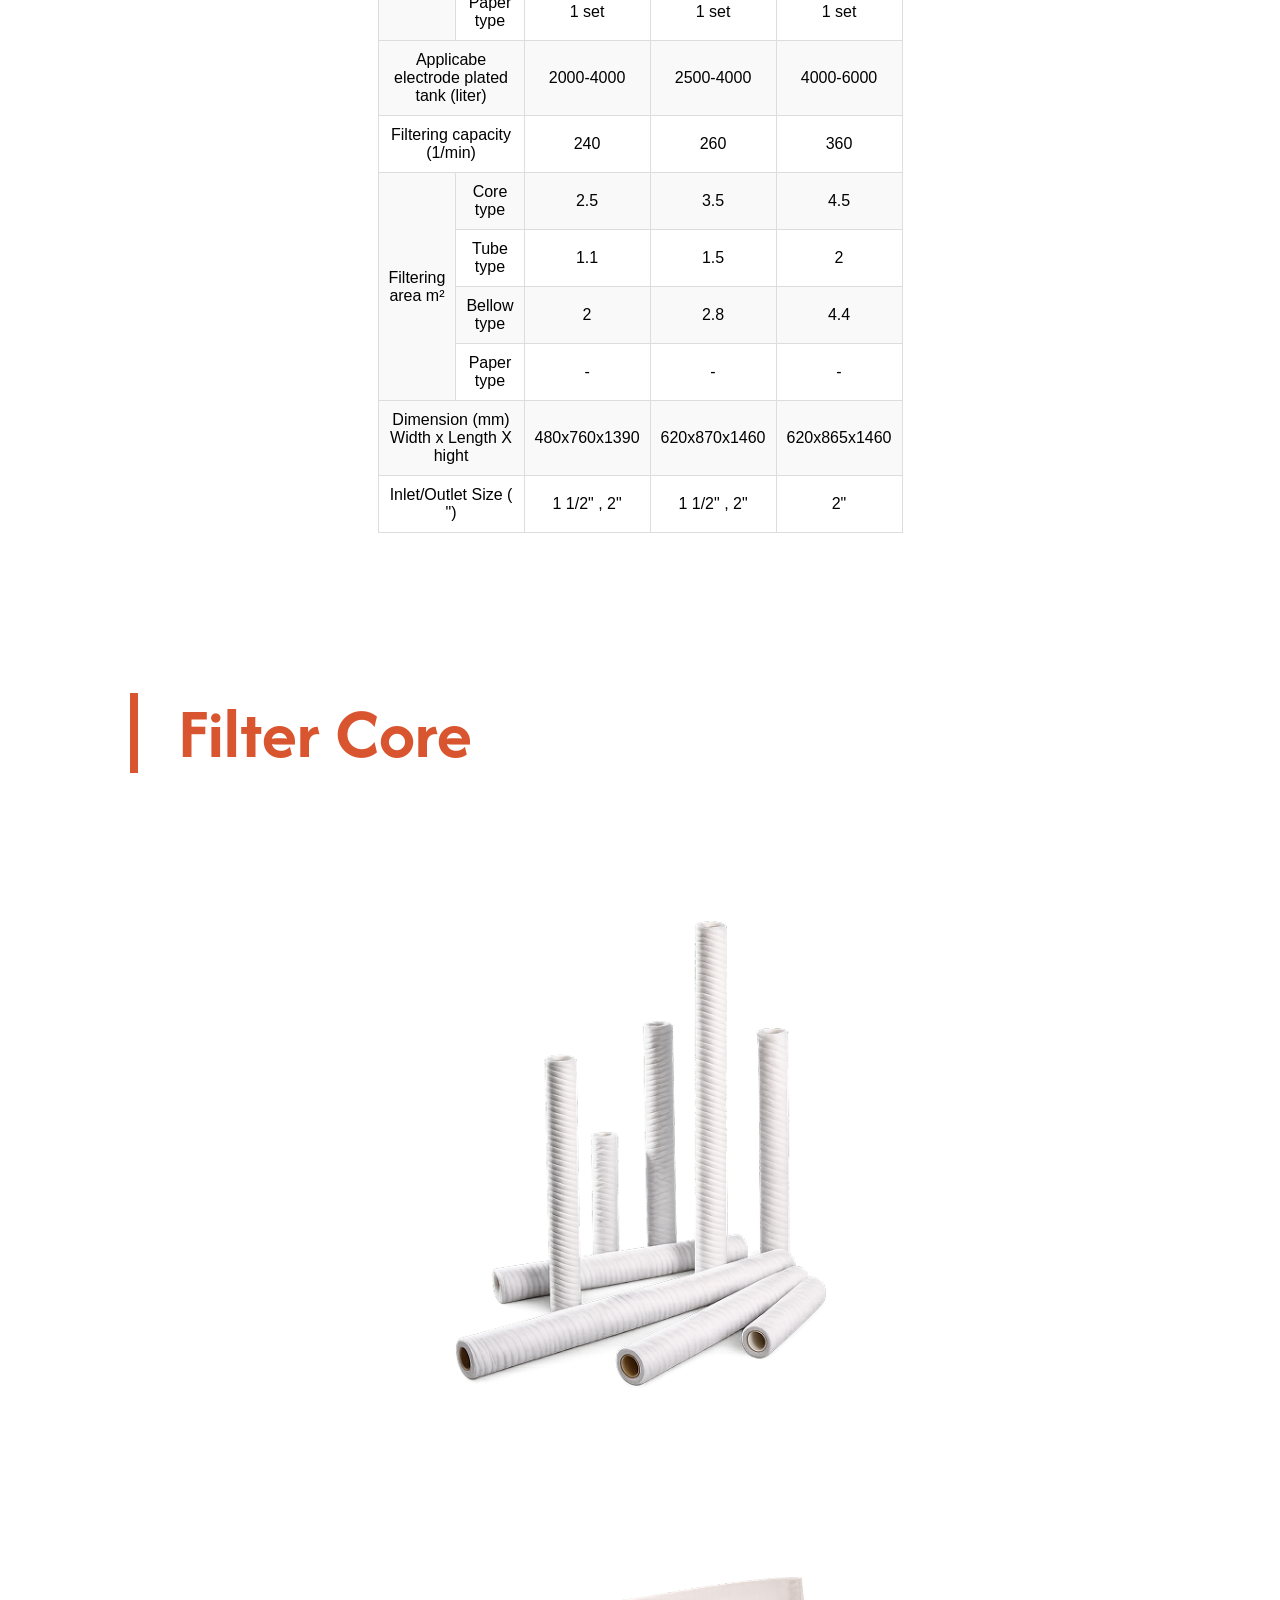
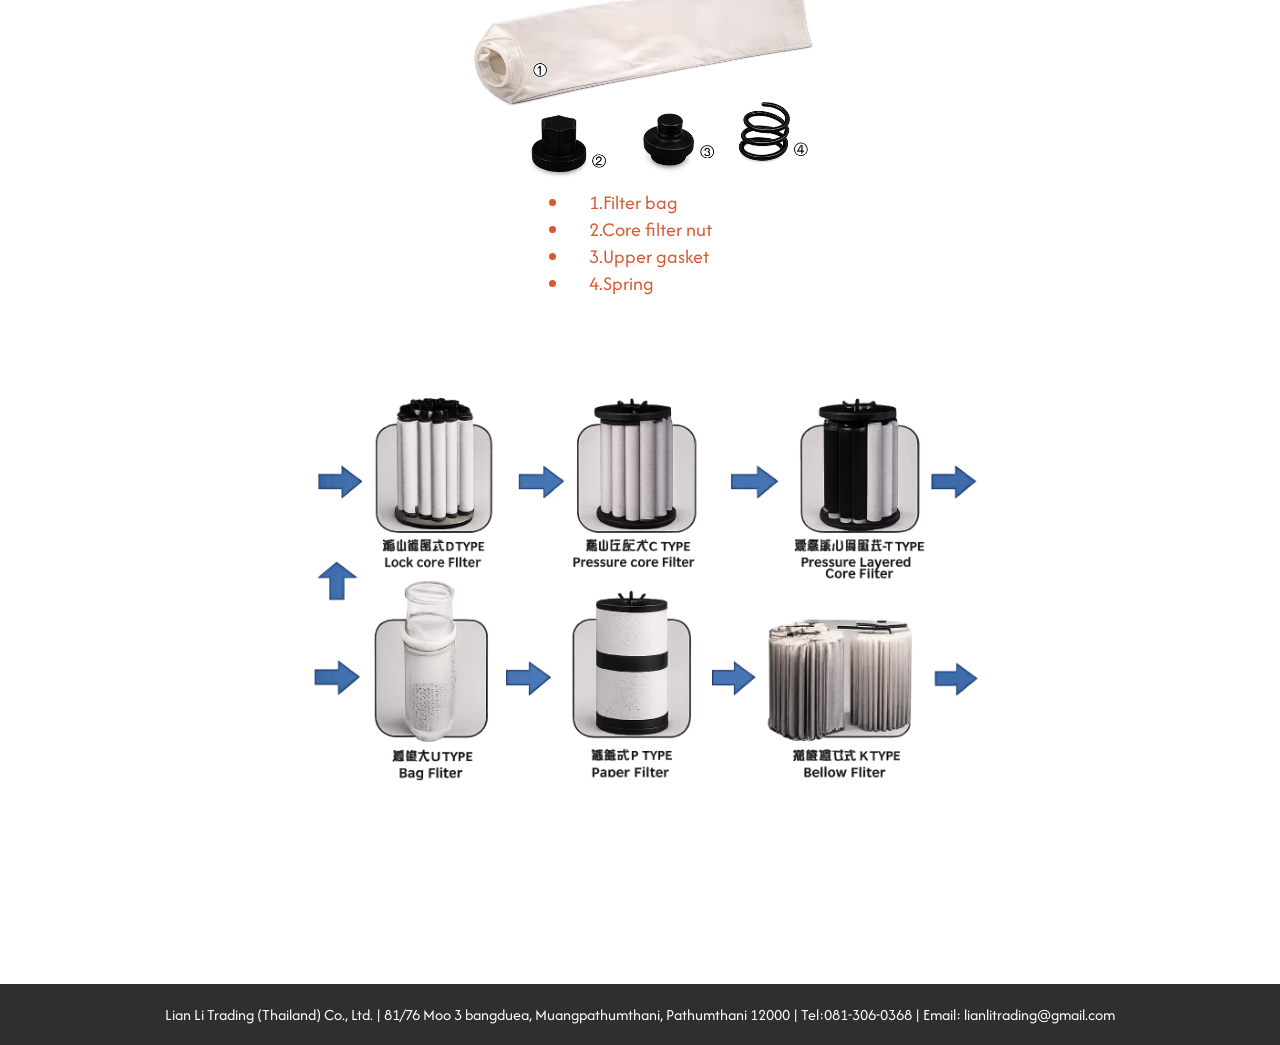
==== commit 5b55d167: "Add files via upload" ====
--- a/chemical_filter.html
+++ b/chemical_filter.html
@@ -12,11 +12,13 @@
 <body>
     <header class="style_tab_menu">
   <div class="logo">
-    <img src="mainpage/Lianli_logo.png" alt="Logo">
+    <a href="index.html">
+      <img src="mainpage/Lianli_logo.png" alt="Logo">
+    </a>
   </div>
 
   <ul class="menu-list">
-    <li><a href="#">Contact</a></li>
+    <li><a href="#contact">Contact</a></li>
     <li><a href="#" onclick="setLang('th')">TH</a></li>
     <li class="divider">|</li>
     <li><a href="#" onclick="setLang('en')">EN</a></li>
@@ -235,7 +237,7 @@
         <td>Paper type</td><td>-</td><td>-</td><td>-</td>
     </tr>
     <tr>
-        <td colspan="2">Dimension (mm) Width x Length X hight</td><td>310x500x725</td><td>310x500x1075</td><td>310x500x1075</td>
+        <td colspan="2">Dimension (mm) Width x Length X hight</td><td>310x500x725</td><td>365x578x1075</td><td>365x578x1075</td>
     </tr>
     <tr>
         <td colspan = 2>Inlet/Outlet Size ( ")</td><td>3/4"</td><td>1"</td><td>1"</td>
@@ -349,9 +351,9 @@
 <table border="1" cellpadding="10" cellspacing="0">
   <thead>
         <th colspan = 2><colume>Model</th>
-        <th><colume>KF-101</th>
-        <th><colume>KF-202</th>
-        <th><colume>KF-204</th> 
+        <th><colume>KF-206</th>
+        <th><colume>KF-208-1</th>
+        <th><colume>KF-208-2</th> 
   </thead>
   <tbody>
     <td colspan = 2>Material of drum</td><td>PP</td><td>PP</td><td>PP</td>
@@ -374,7 +376,7 @@
         <td>Paper type</td><td>1 set</td><td>1 set</td><td>1 set</td>
     </tr>
     <tr>
-        <td colspan = 2>Applicabe electrode plated tank (liter)</td><td>1000-2000</td><td>1500-2000</td><td>1500-2500</td>
+        <td colspan = 2>Applicabe electrode plated tank (liter)</td><td>1000-2000</td><td>1500-2500</td><td>1500-2500</td>
     </tr>
     <tr>
         <td colspan = 2>Filtering capacity (1/min)</td><td>150</td><td>180</td><td>220</td>
@@ -497,9 +499,9 @@
 <table border="1" cellpadding="10" cellspacing="0">
   <thead>
         <th colspan = 2><colume>Model</th>
-        <th><colume>KF-101</th>
-        <th><colume>KF-202</th>
-        <th><colume>KF-204</th> 
+        <th><colume>KF-210</th>
+        <th><colume>KF-212</th>
+        <th><colume>KF-218</th> 
   </thead>
   <tbody>
     <td colspan = 2>Material of drum</td><td>PP</td><td>PP</td><td>PP</td>
@@ -510,7 +512,7 @@
     <td colspan = 2>Max Temperature(°C)</td><td>80</td><td>80</td><td>80</td>
     </tr>
     <tr>
-    <td rowspan = 4>Filter Material</td><td>core type</td><td>20"x1</td><td>20"x12</td><td>20"x18</td>
+    <td rowspan = 4>Filter Material</td><td>core type</td><td>20"x10</td><td>20"x12</td><td>20"x18</td>
     </tr>
     <tr>
         <td>Tube type</td><td>20"x10</td><td>20"x12</td><td>20"x18</td>
@@ -595,5 +597,27 @@
 <div class="image-container reveal">
     <img src="Chemical_filter\filter_core_3.png" alt="KF-206(1)">
 </div>
+
+<footer id="contact" class="footer">
+    <p>
+        
+        <span data-lang="en">Lian Li Trading (Thailand) Co., Ltd. |
+        81/76 Moo 3 bangduea, Muangpathumthani, Pathumthani 12000 |
+        Tel:081-306-0368 |
+        Email: lianlitrading@gmail.com</span>
+        <span data-lang="th">Lian Li Trading (Thailand) Co., Ltd. | 
+81/76 หมู่ 3 บางเดื่อ เมืองปทุมธานี ปทุมธานี 12000 | 
+โทร:081-306-0368 | 
+อีเมล์: lianlitrading@gmail.com</span>
+        <span data-lang="cn">聯力貿易（泰國）有限公司|
+81/76 Moo 3 bangduea, Muangpathumthani, 巴吞他尼 12000 |
+電話：081-306-0368 |
+電子郵件：lianlitrading@gmail.com</span>
+    </p>
+</footer>
+
+
+
+
 </body>
 </html>
--- a/index.css
+++ b/index.css
@@ -512,3 +512,29 @@
 }
 
 
+
+.footer{
+    width:100%;
+    background:#2f2f2f;
+    color:#ffffff;
+    text-align:center;
+    padding:20px 10px;
+    font-size:16px;
+    margin-top: 120px;
+}
+
+.footer p{
+    margin:0;
+}
+
+html{
+    scroll-behavior:smooth;
+}
+
+#contact{
+    scroll-margin-top:80px;
+}
+
+
+
+
